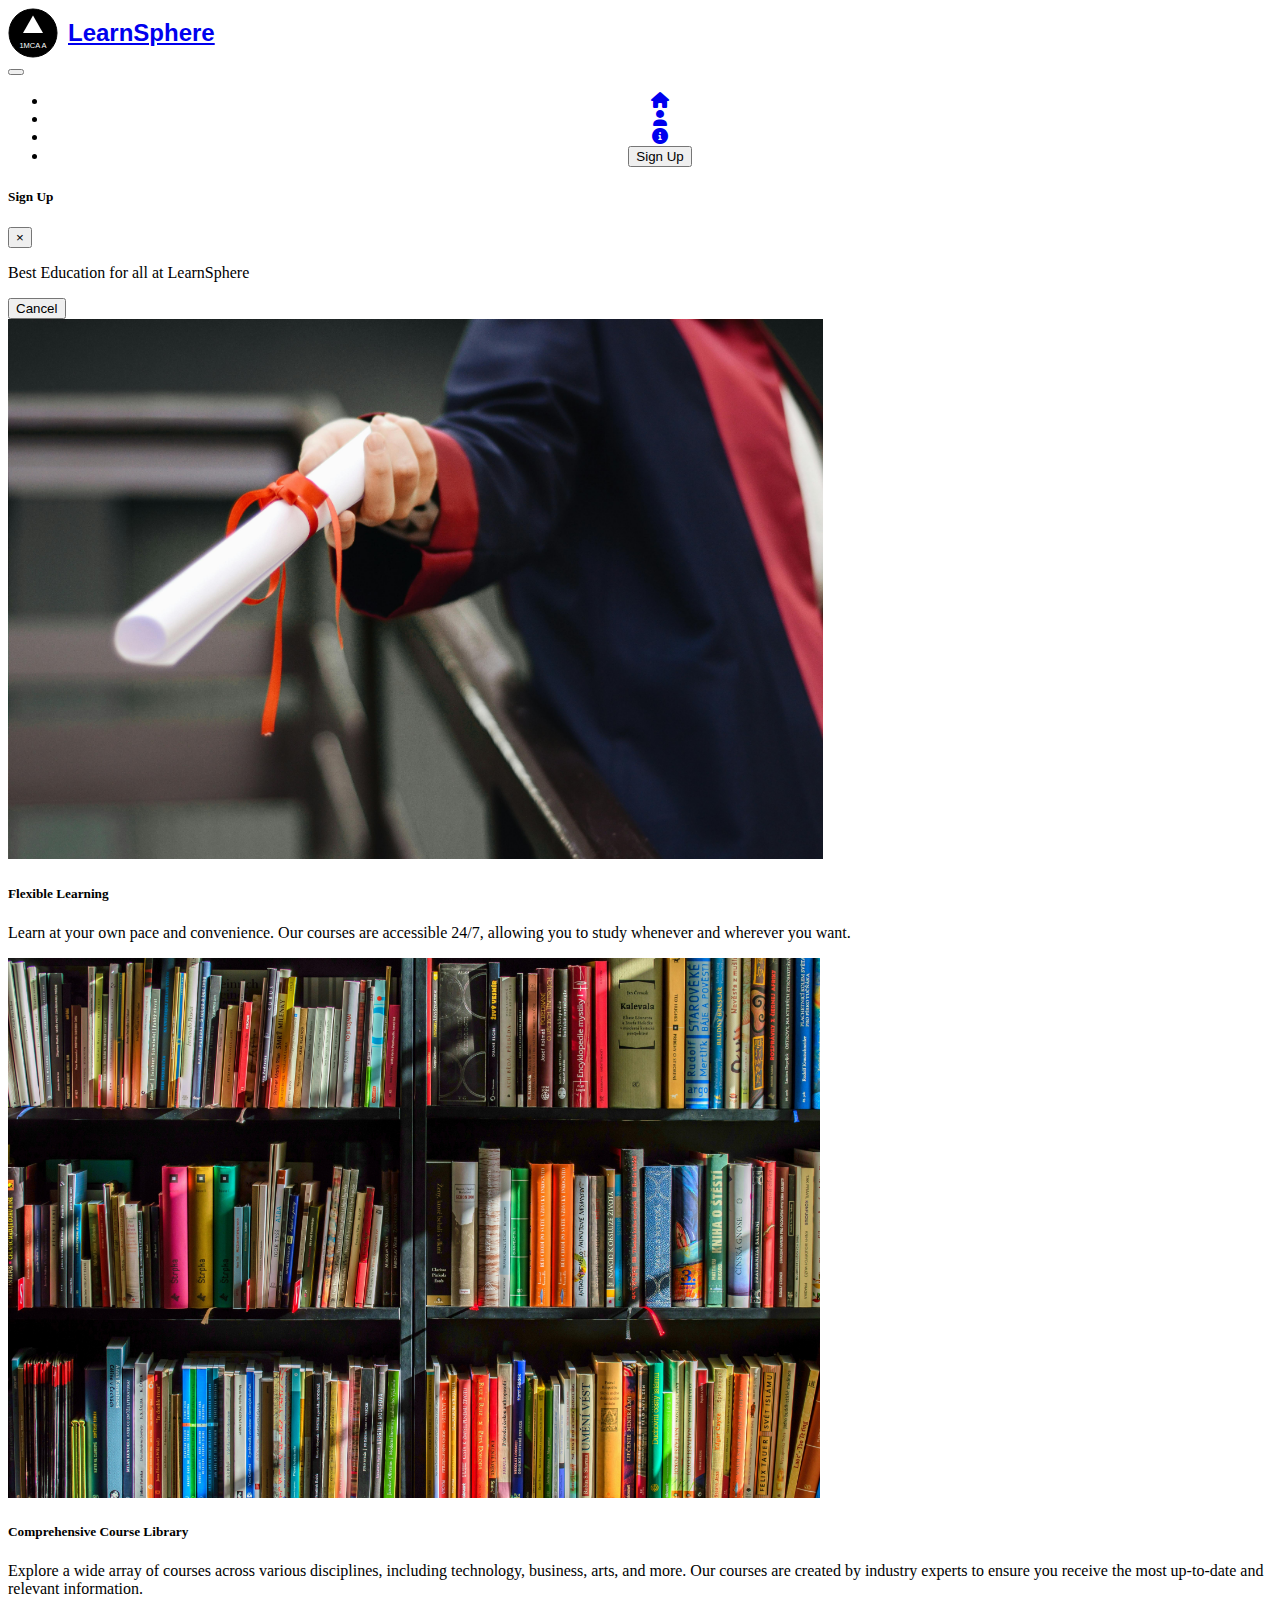
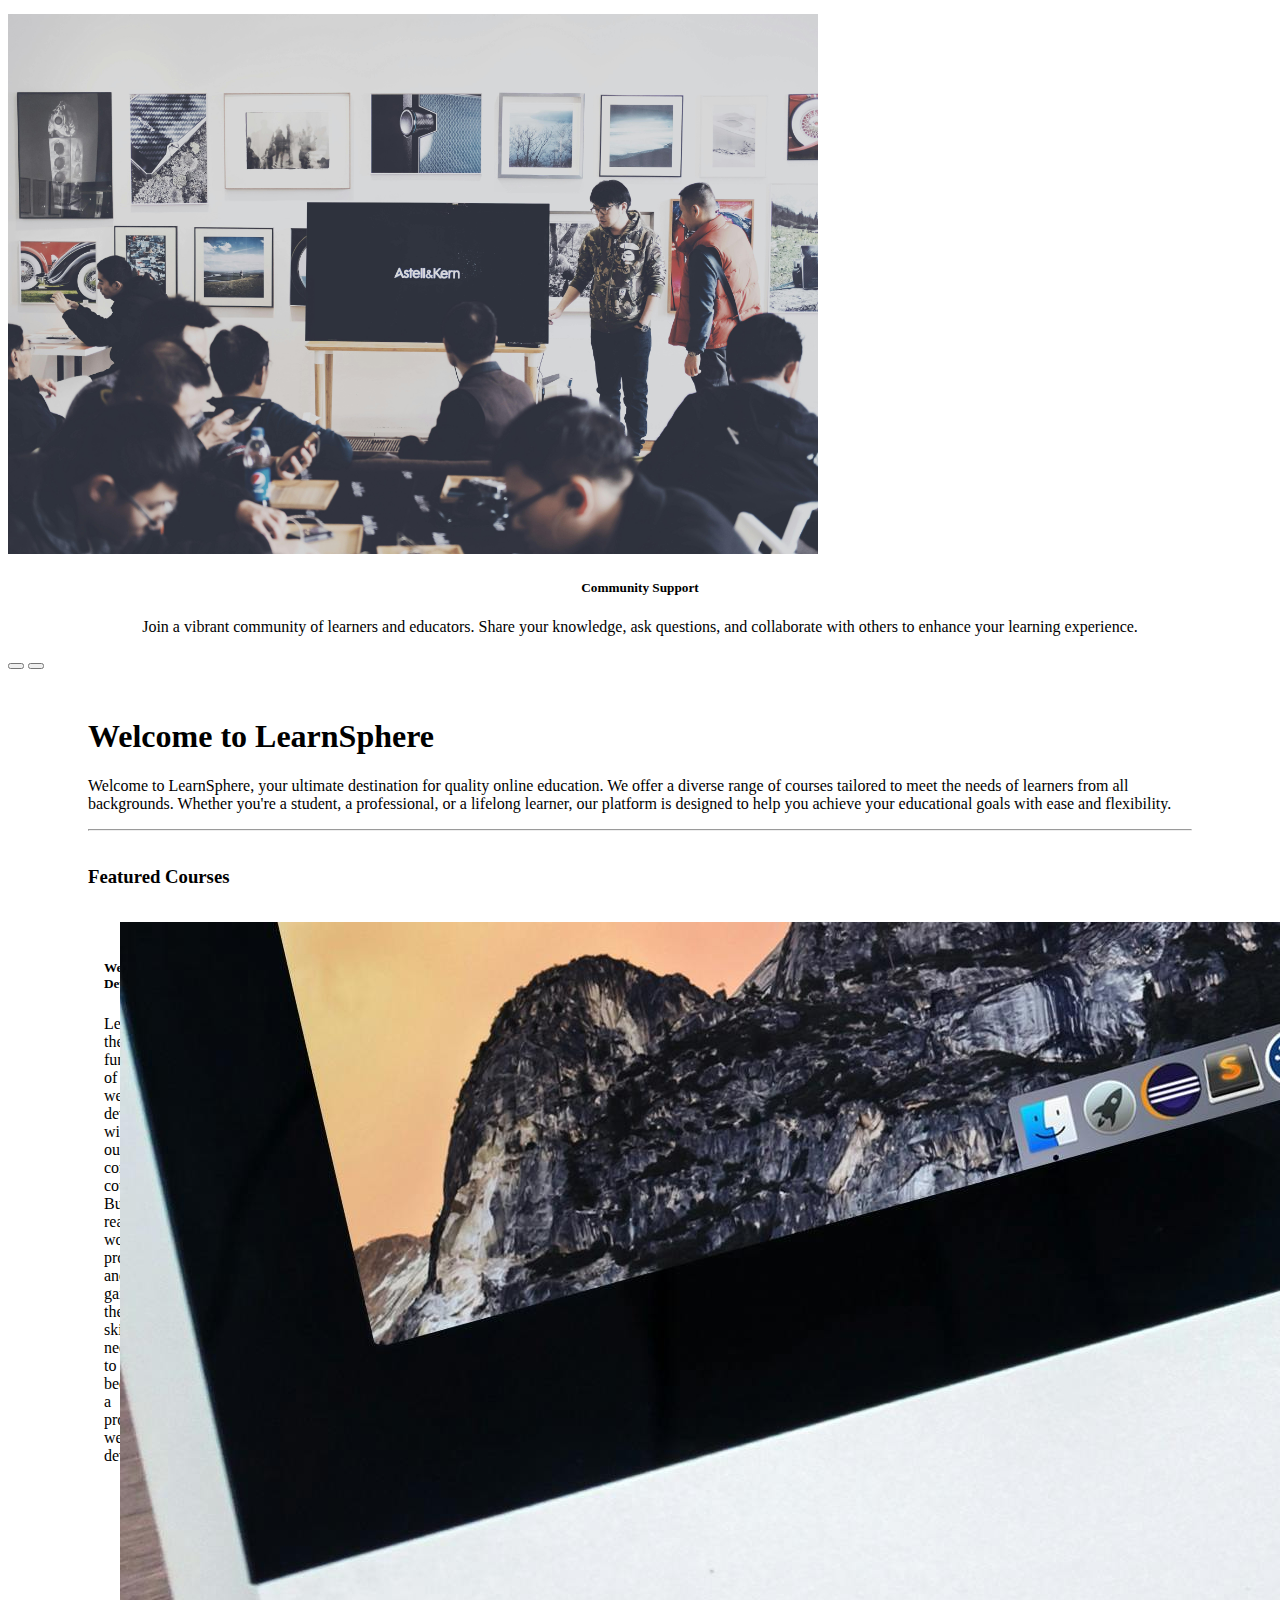
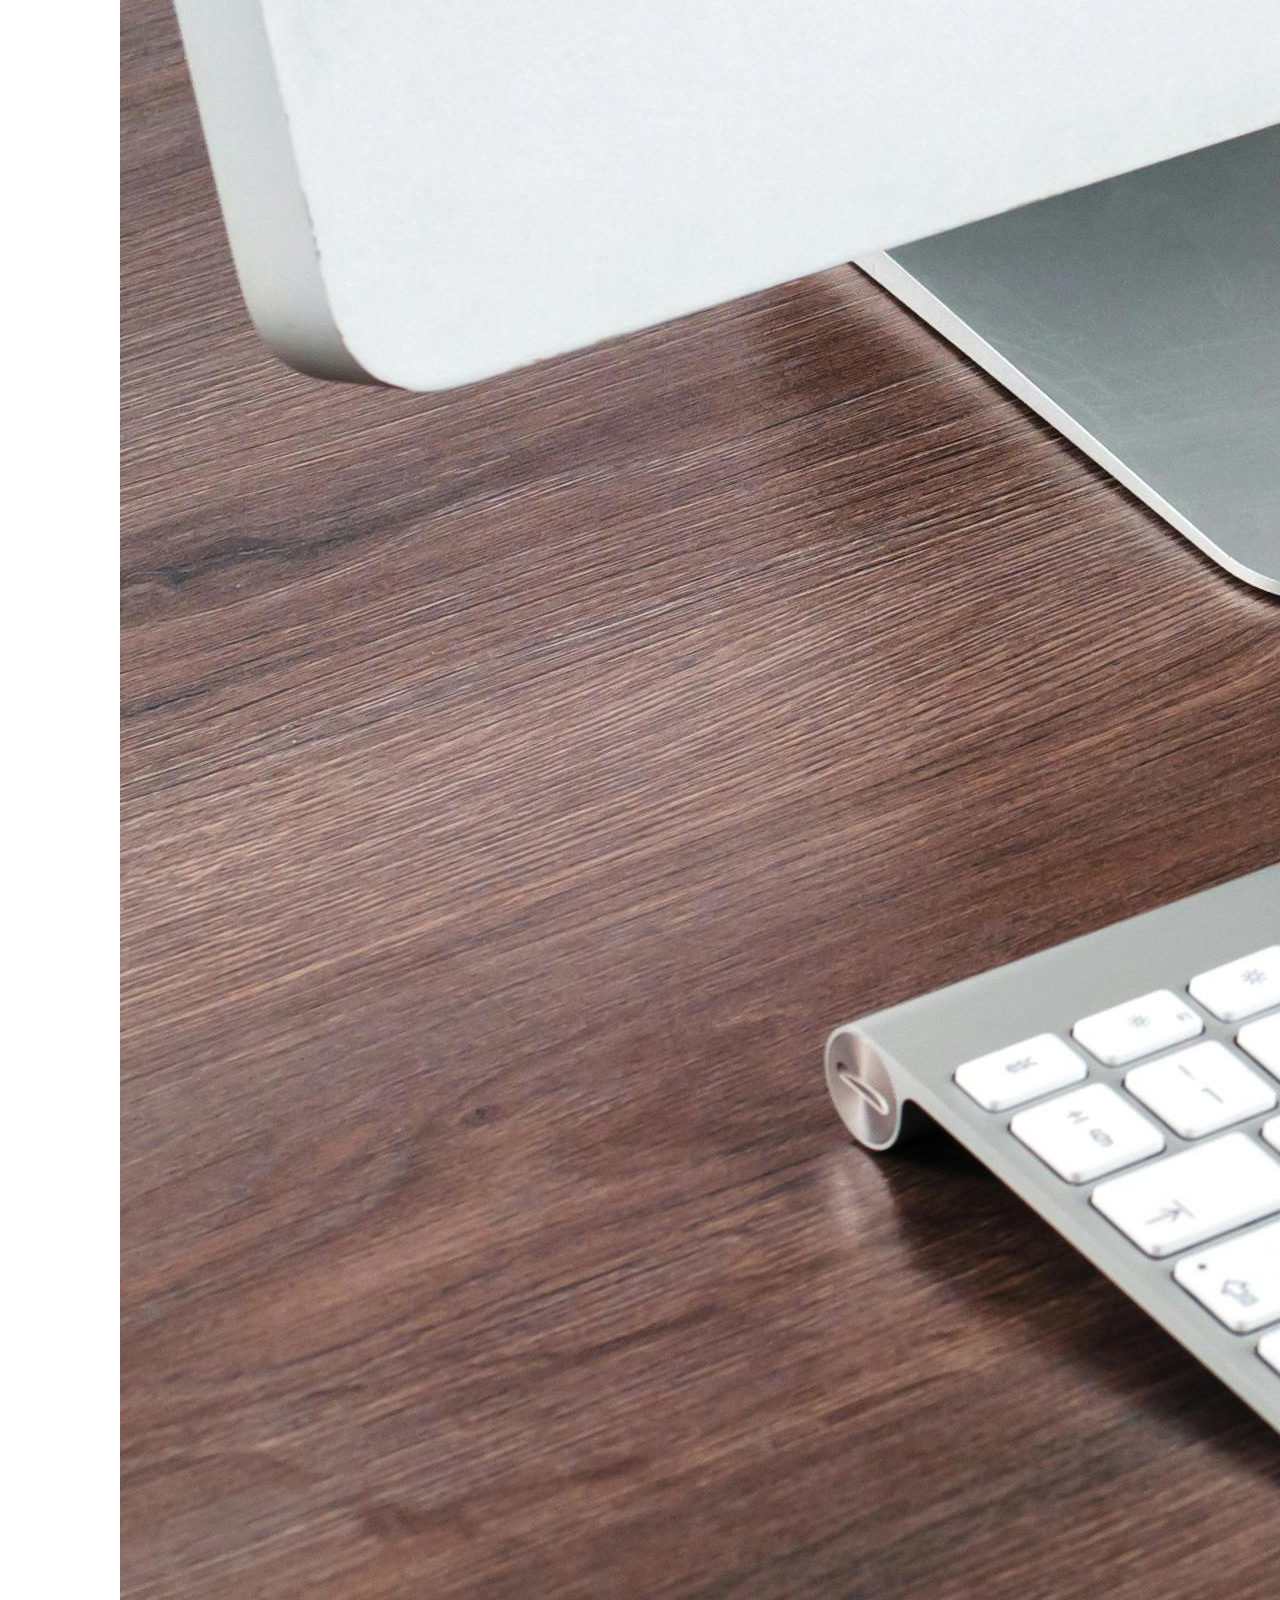
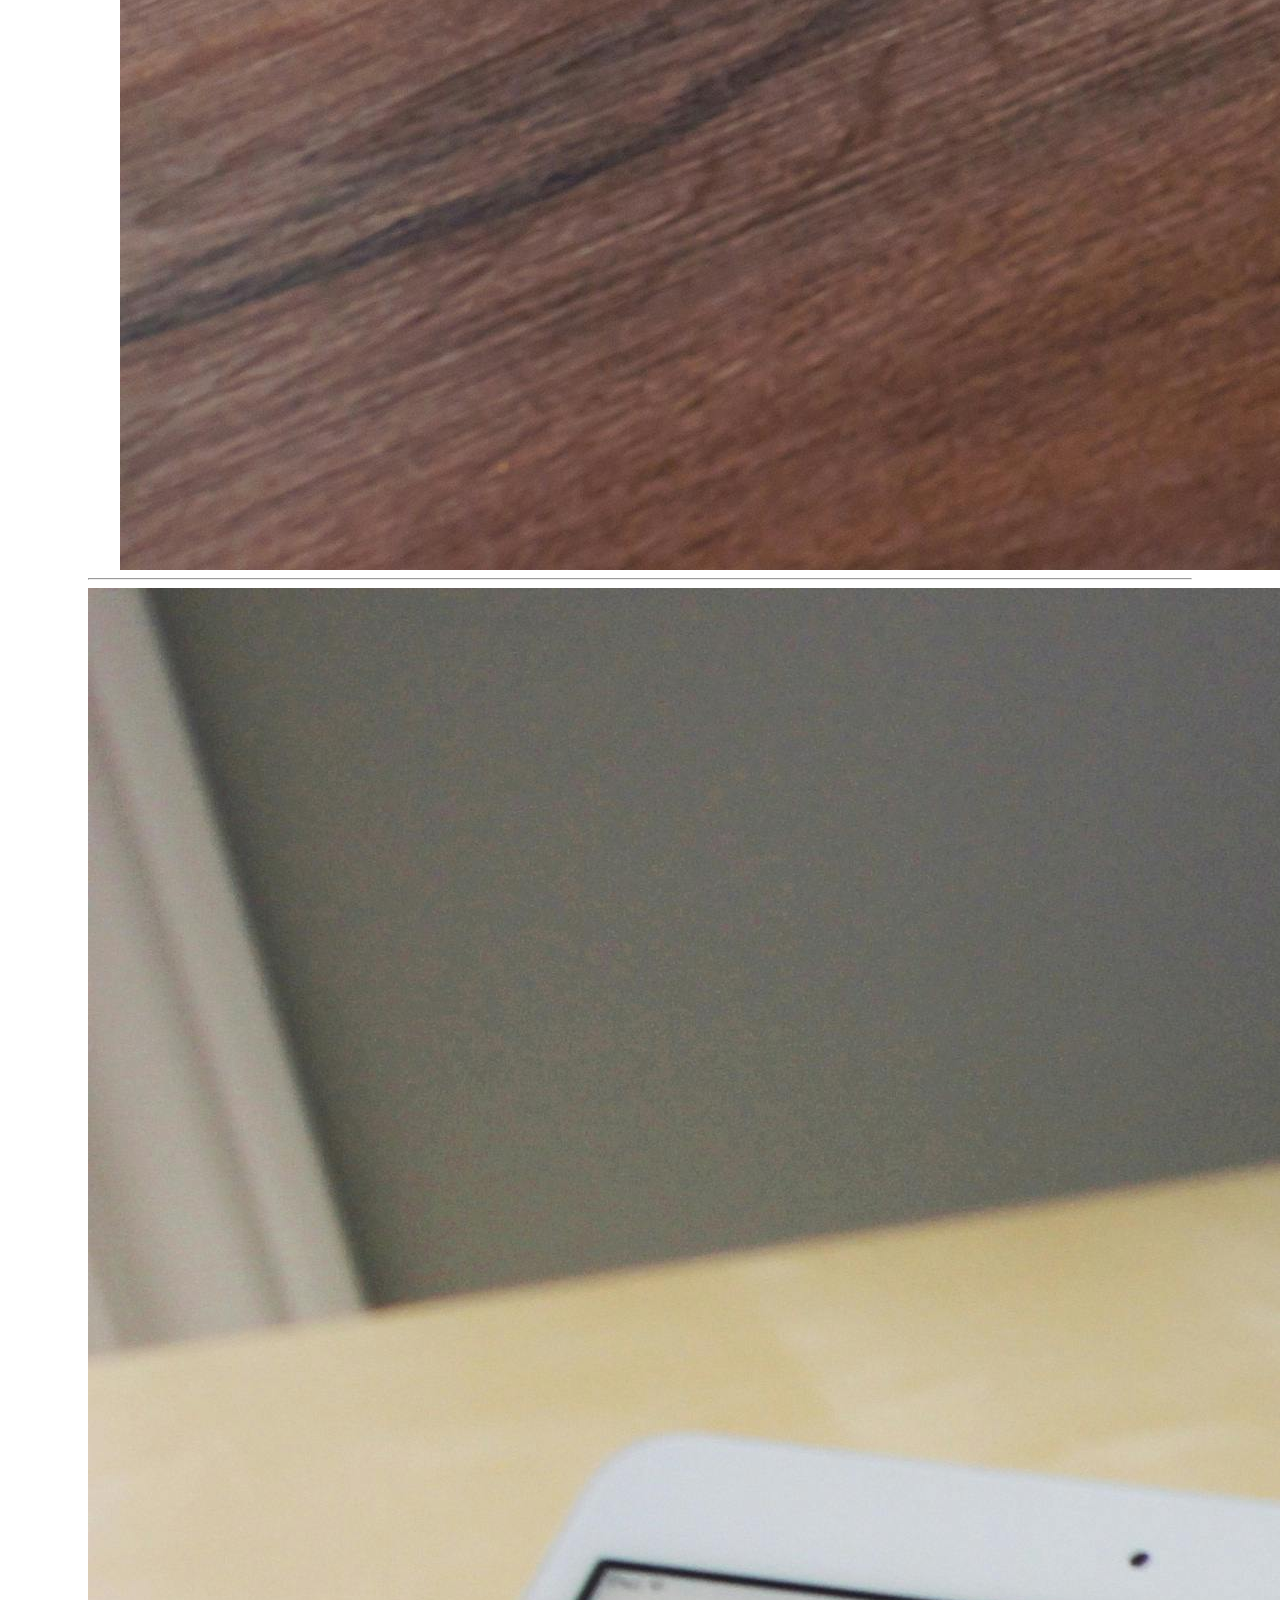
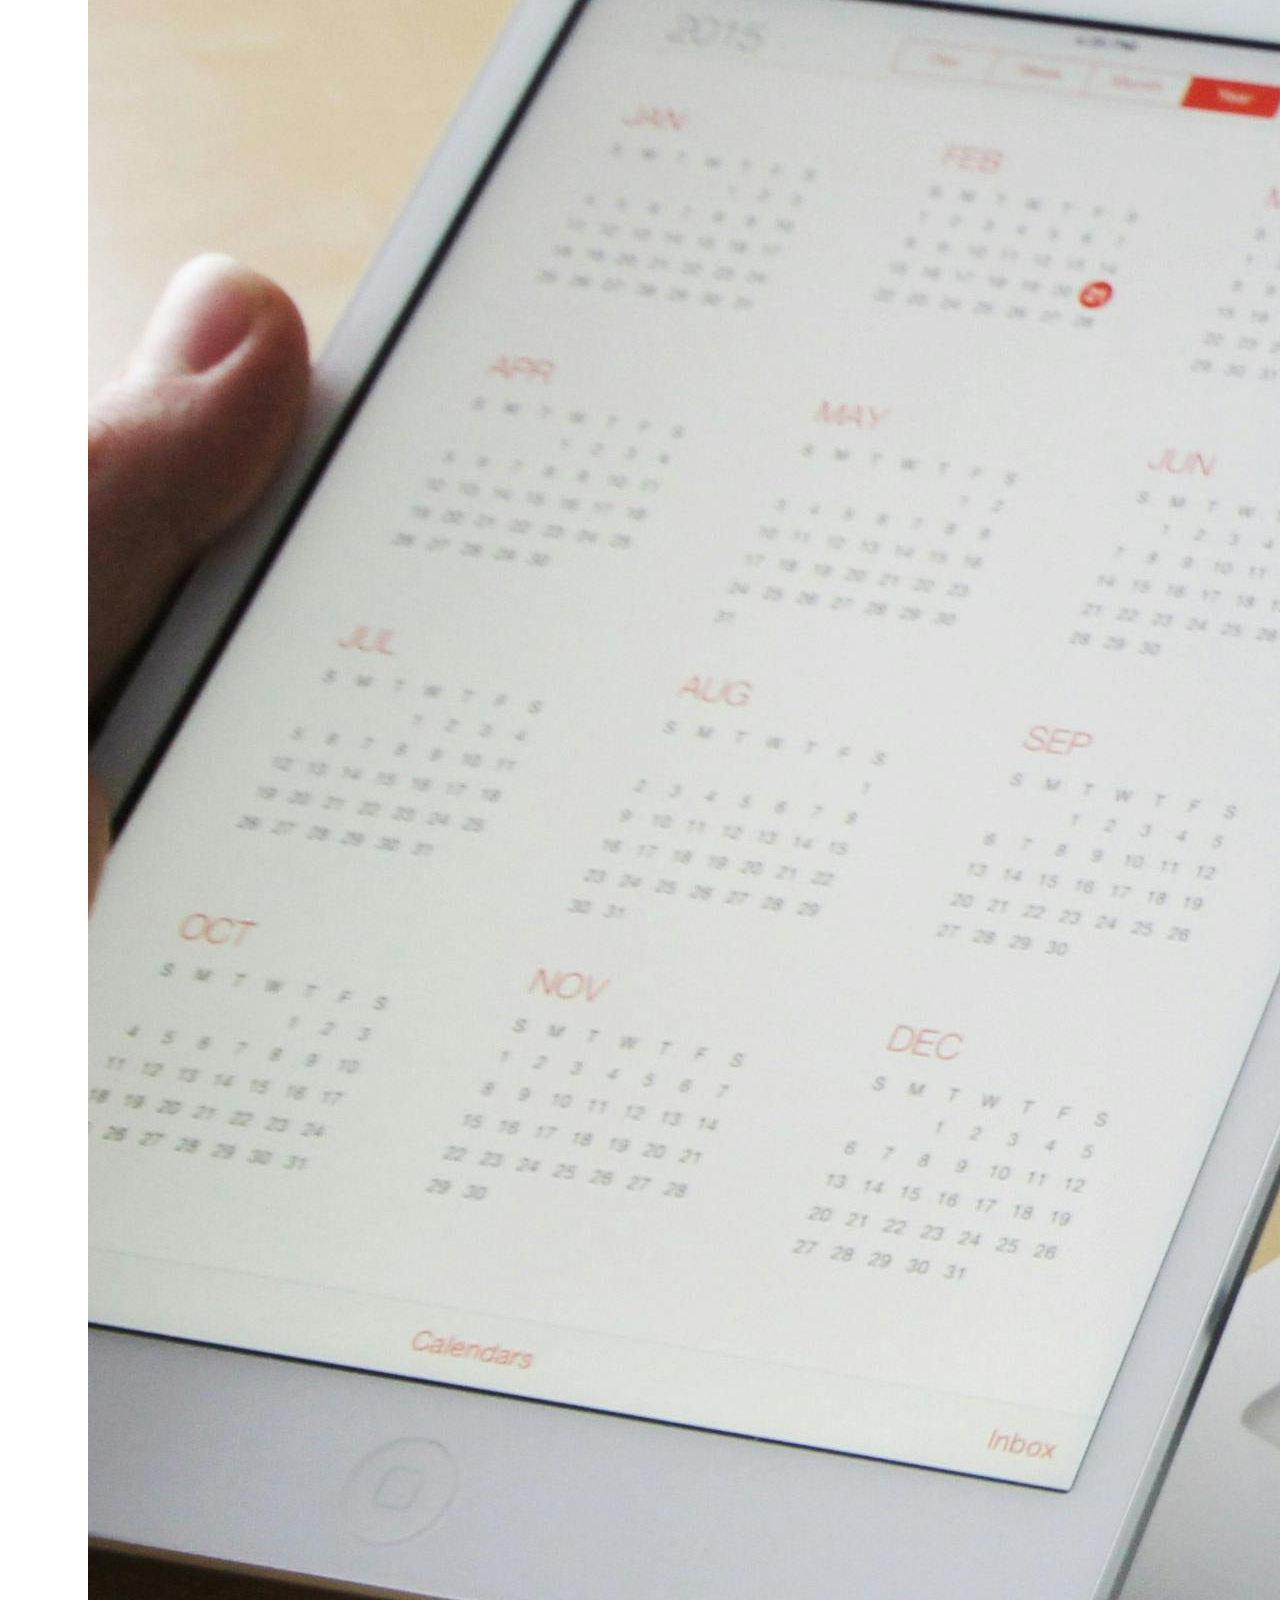
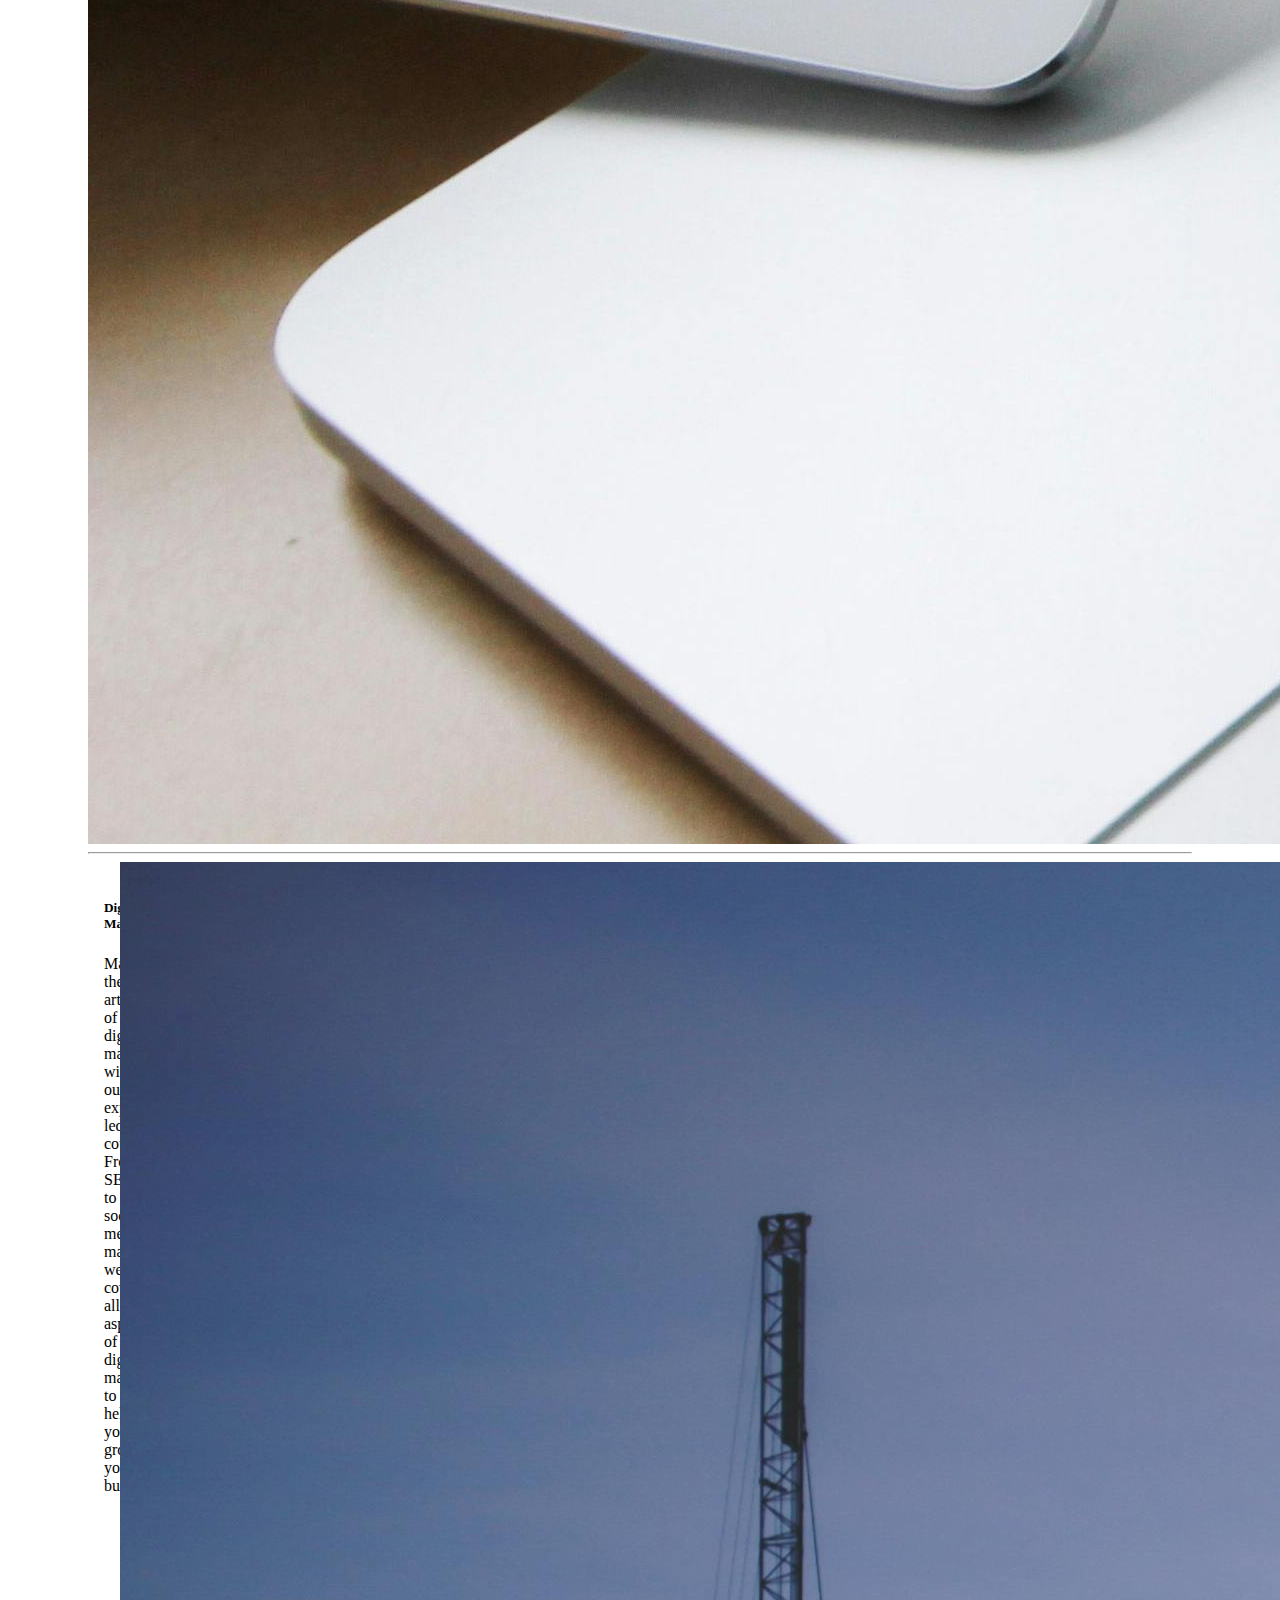
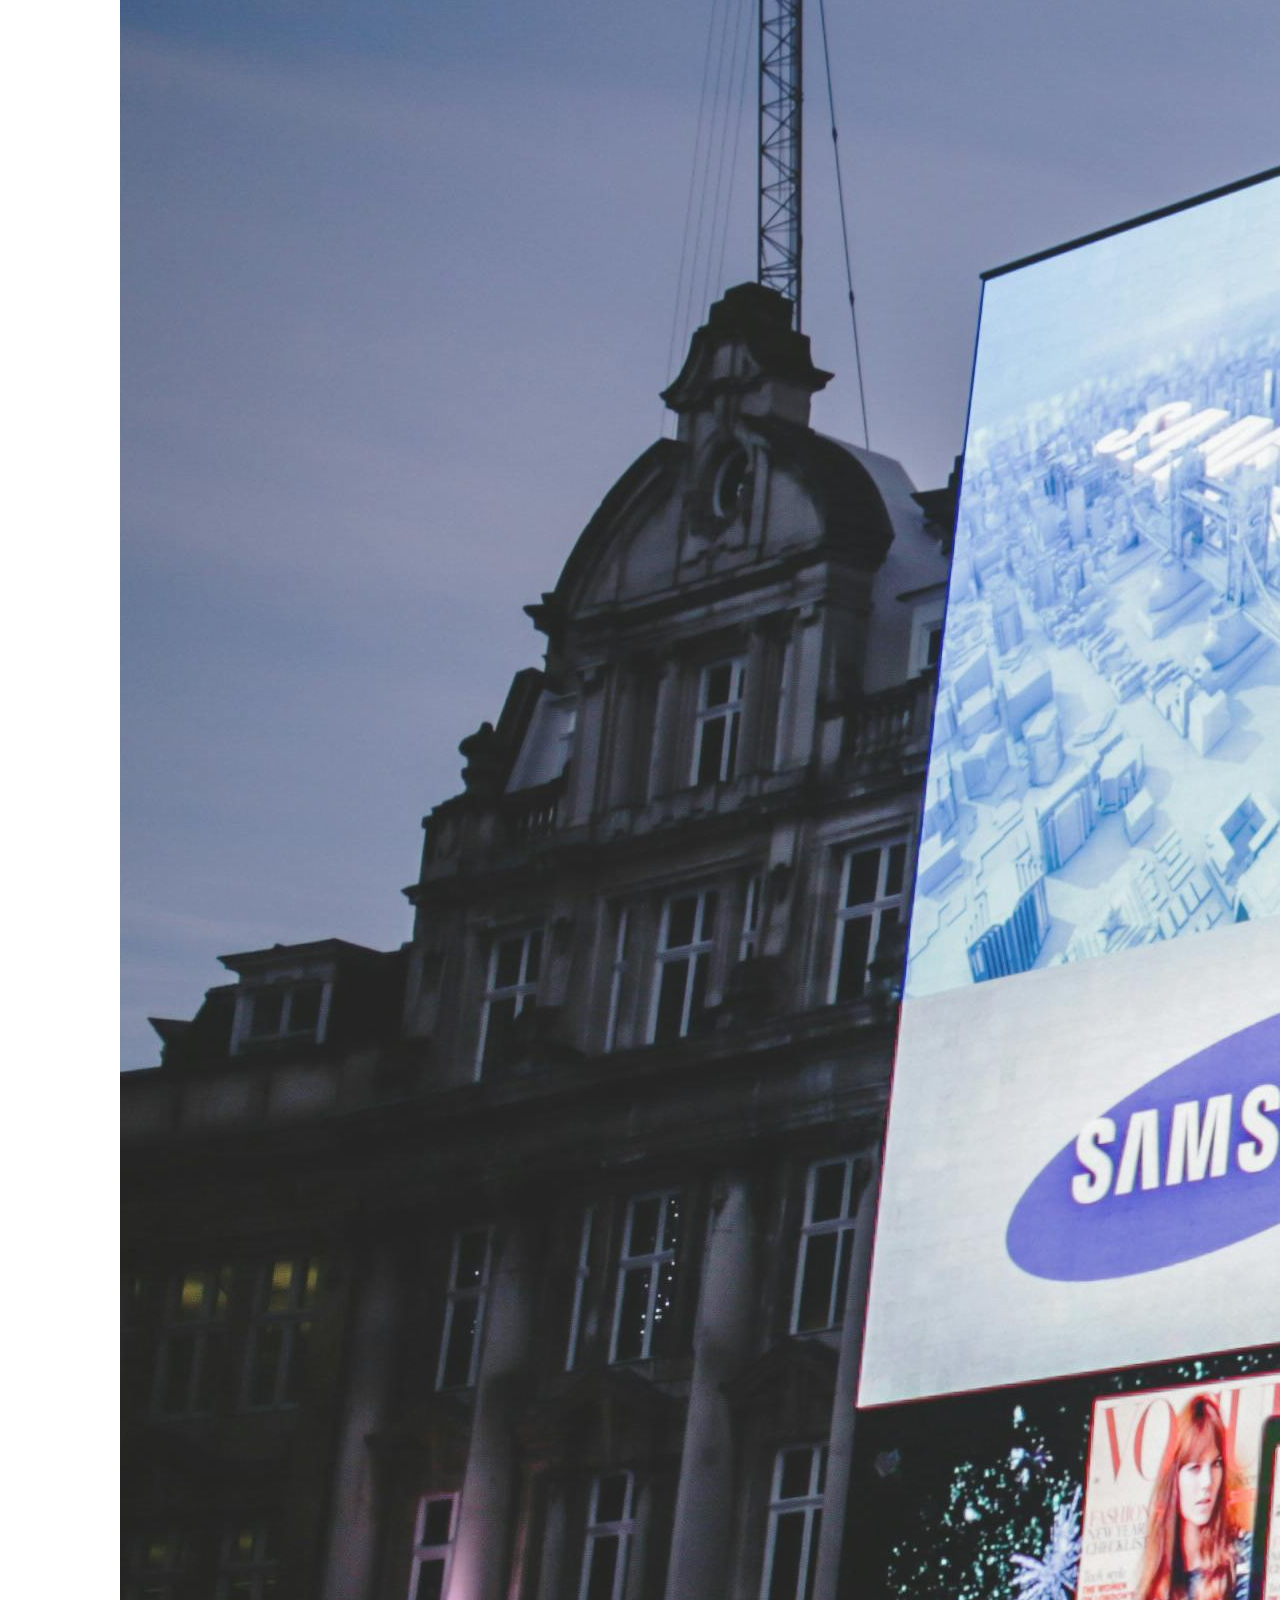
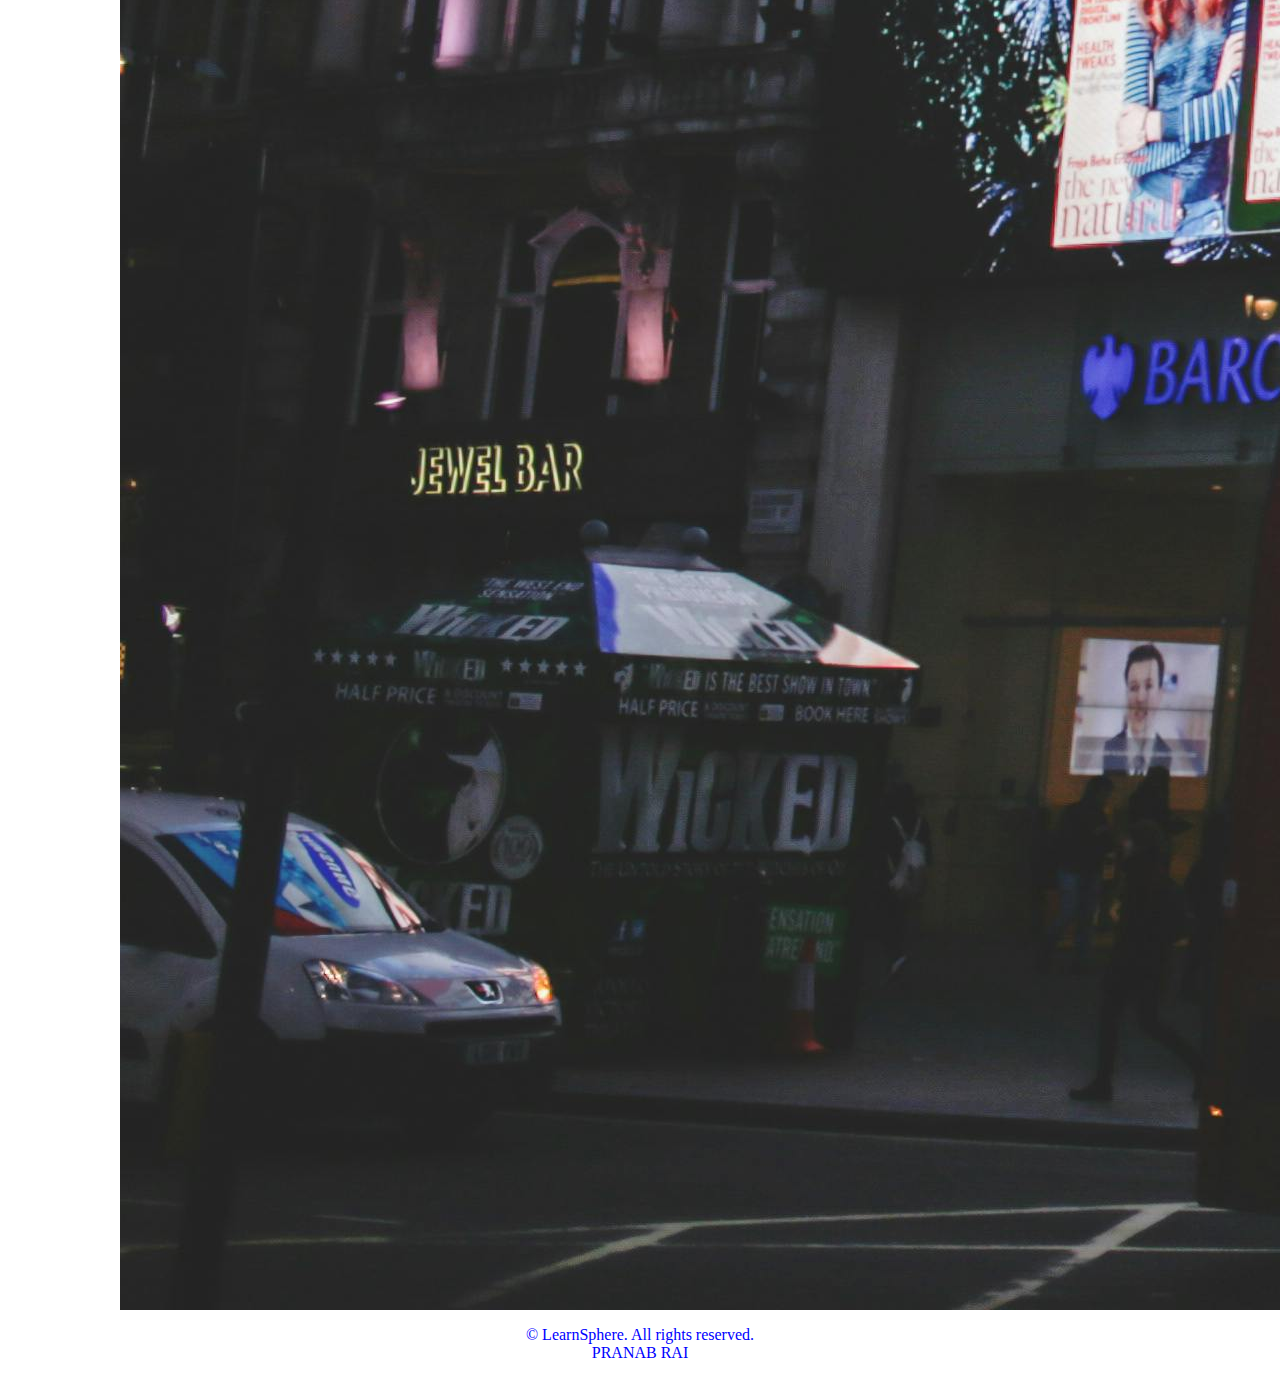
==== home.html @ 9f94f77c "Add files via upload" ====
<!DOCTYPE html>
<html lang="en">
<head>
    <meta charset="UTF-8">
    <meta name="viewport" content="width=device-width, initial-scale=1.0">
    <link
    href="https://cdnjs.cloudflare.com/ajax/libs/font-awesome/6.0.0-beta3/css/all.min.css"
    rel="stylesheet"
    />
    <link
      href="https://cdn.jsdelivr.net/npm/bootstrap@5.2.3/dist/css/bootstrap.min.css"
      rel="stylesheet"
      integrity="sha384-rbsA2VBKQhggwzxH7pPCaAqO46MgnOM80zW1RWuH61DGLwZJEdK2Kadq2F9CUG65"
      crossorigin="anonymous"
    />
    <title>LearnSphere</title>
    <style>
        .logo {
            display: flex;
            align-items: center;
            font-family: Arial, sans-serif;
        }
        .logo svg {
            width: 50px;
            height: 50px;
            margin-right: 10px;
        }
        .logo-text {
            font-size: 24px;
            font-weight: bold;
        }
        main {
            margin-top: 3rem;
            padding: 0 5rem;
        }

        .carousel-item img {
            height: 60vh;
            object-fit: cover;
        }

        .courses {
            display: grid;
            grid-template-columns: repeat(3, 1fr);
        }

        .web > article,
        .data > article,
        .digital > article {
            padding: 1rem 1rem;
            grid-column: span 2;
        }
    </style>
</head>
<body>


    <nav class="navbar navbar-light bg-primary navbar-expand-md fixed-top">
        <a href="home.html" class="navbar-brand text-white">
            <div class="logo">
                <svg width="100" height="100" viewBox="0 0 100 100">
                    <!-- Circle background -->
                    <circle cx="50" cy="50" r="48" stroke="black" stroke-width="2" fill="00000" />
                  
                    <!-- Triangle arrow -->
                    <polygon points="50,15 30,50 70,50" fill="#ffffff" />
                  
                    <!-- Text -->
                    <text x="50" y="80" font-family="Arial" font-size="15" text-anchor="middle" fill="#ffffff">1MCA A</text>
                  </svg>
                <div class="logo-text">LearnSphere</div>
            </div>
        
        </a>
        <button class="navbar-toggler" type="button" data-bs-toggle="collapse" data-bs-target="#navbarCollapse">
            <span class="navbar-toggler-icon"></span>
        </button>
        <div class="collapse navbar-collapse justify-content-end align-center" id="navbarCollapse">
            <ul class="navbar-nav ml-auto px-5" style="text-align: center;">
                <li class="nav-item px-2">
                    <a href="home.html" class="nav-link text-white"><i class="fas fa-house"></i></a>
                </li>
                <li class="nav-item px-2">
                    <a href="login.html" class="nav-link text-white"><i class="fas fa-user"></i></a>
                </li>
                <li class="nav-item px-2">
                    <a href="about_us.html" class="nav-link text-white"><i class="fas fa-circle-info"></i></a>
                </li>
                <li><button class="btn btn-light" data-bs-toggle="modal" data-bs-target="#myModal">Sign Up</button></li>
            </ul>
        </div>
    </nav>

    <div class="modal fade" id="myModal">
        <div class="modal-dialog">
            <div class="modal-content">
                <div class="modal-header">
                    <h5 class="modal-title">Sign Up</h5>
                    <button type="button" class="btn-close" data-bs-dismiss="modal">
                        <span>&times;</span>
                    </button>
                </div>
                <div class="modal-body">
                    <p>Best Education for all at LearnSphere</p>
                </div>
                <div class="modal-footer">
                    <button class="btn btn-primary" data-bs-dismiss="modal">Cancel</button>
                </div>
            </div>
        </div>
    </div>

    <div class="container">
        <div id="CarouselDemo" class="carousel slide" data-bs-ride="carousel">
            <div class="carousel-inner">
                <div class="carousel-item active">
                    <img src="/images/pexels-ekrulila-2292837.jpg" alt="edu1" class="w-100">
                    <div class="carousel-caption">
                        <h5>Flexible Learning</h5>
                        <p>Learn at your own pace and convenience. Our courses are accessible 24/7, allowing you to study whenever and wherever you want.</p>
                    </div>
                </div>
                <div class="carousel-item">
                    <img src="/images/pexels-pixabay-159711.jpg" alt="edu2" class="w-100">
                    <div class="carousel-caption">
                        <h5>Comprehensive Course Library</h5>
                        <p>Explore a wide array of courses across various disciplines, including technology, business, arts, and more. Our courses are created by industry experts to ensure you receive the most up-to-date and relevant information.</p>
                    </div>
                </div>
                <div class="carousel-item">
                    <img src="/images/pexels-zhuhehuai-716281.jpg" alt="ed3" class="w-100">
                    <div class="carousel-caption" style="text-align: center;">
                        <h5>Community Support</h5>
                        <p>Join a vibrant community of learners and educators. Share your knowledge, ask questions, and collaborate with others to enhance your learning experience.</p>
                    </div>
                </div>
            </div>
            <button class="carousel-control-prev" type="button" data-bs-target="#CarouselDemo" data-bs-slide="prev">
                <span class="carousel-control-prev-icon"></span>
            </button>
            <button class="carousel-control-next" type="button" data-bs-target="#CarouselDemo" data-bs-slide="next">
                <span class="carousel-control-next-icon"></span>
            </button>
        </div>
    </div>

    <main>
        <h1>Welcome to LearnSphere</h1>
        <p>Welcome to LearnSphere, your ultimate destination for quality online education. We offer a diverse range of courses tailored to meet the needs of learners from all backgrounds. Whether you're a student, a professional, or a lifelong learner, our platform is designed to help you achieve your educational goals with ease and flexibility.</p>

        <hr>

        <section>
            <h3 style="padding: 1rem 0rem;">Featured Courses</h3>
            <div class="courses web">
                <article>
                    <h5>Web Development</h5>
                    <p>Learn the fundamentals of web development with our comprehensive course. Build real-world projects and gain the skills needed to become a professional web developer.</p>
                </article>
                <img src="/images/web.jpg" alt="web development" class="w-100">
            </div>
            <hr>
            <div class="courses data">
                <img src="/images/data.jpg" alt="data science" class="w-100">
                <article>
                    <h5>Data Science</h5>
                    <p>Dive into the world of data science with our beginner to advanced courses. Learn how to analyze data, build predictive models, and make data-driven decisions.</p>
                </article>
            </div>
            <hr>
            <div class="courses digital">
                <article>
                    <h5>Digital Marketing</h5>
                    <p>Master the art of digital marketing with our expert-led courses. From SEO to social media marketing, we cover all aspects of digital marketing to help you grow your business.</p>
                </article>
                <img src="/images/digital.jpg" alt="digital marketing" class="w-100">
            </div>
        </section>
    </main>

    <footer class="footer bg-light" style="text-align: center; color: blue;">
        <div>
            <p>&copy; LearnSphere. All rights reserved. <br> PRANAB RAI</p>
        </div>
    </footer>

    <script
      src="https://cdn.jsdelivr.net/npm/@popperjs/core@2.11.6/dist/umd/popper.min.js"
      integrity="sha384-oBqDVmMz9ATKxIep9tiCxS/Z9fNfEXiDAYTujMAeBAsjFuCZSmKbSSUnQlmh/jp3"
      crossorigin="anonymous"
    ></script>
    <script
      src="https://cdn.jsdelivr.net/npm/bootstrap@5.2.3/dist/js/bootstrap.min.js"
      integrity="sha384-cuYeSxntonz0PPNlHhBs68uyIAVpIIOZZ5JqeqvYYIcEL727kskC66kF92t6Xl2V"
      crossorigin="anonymous"
    ></script>
</body>
</html>
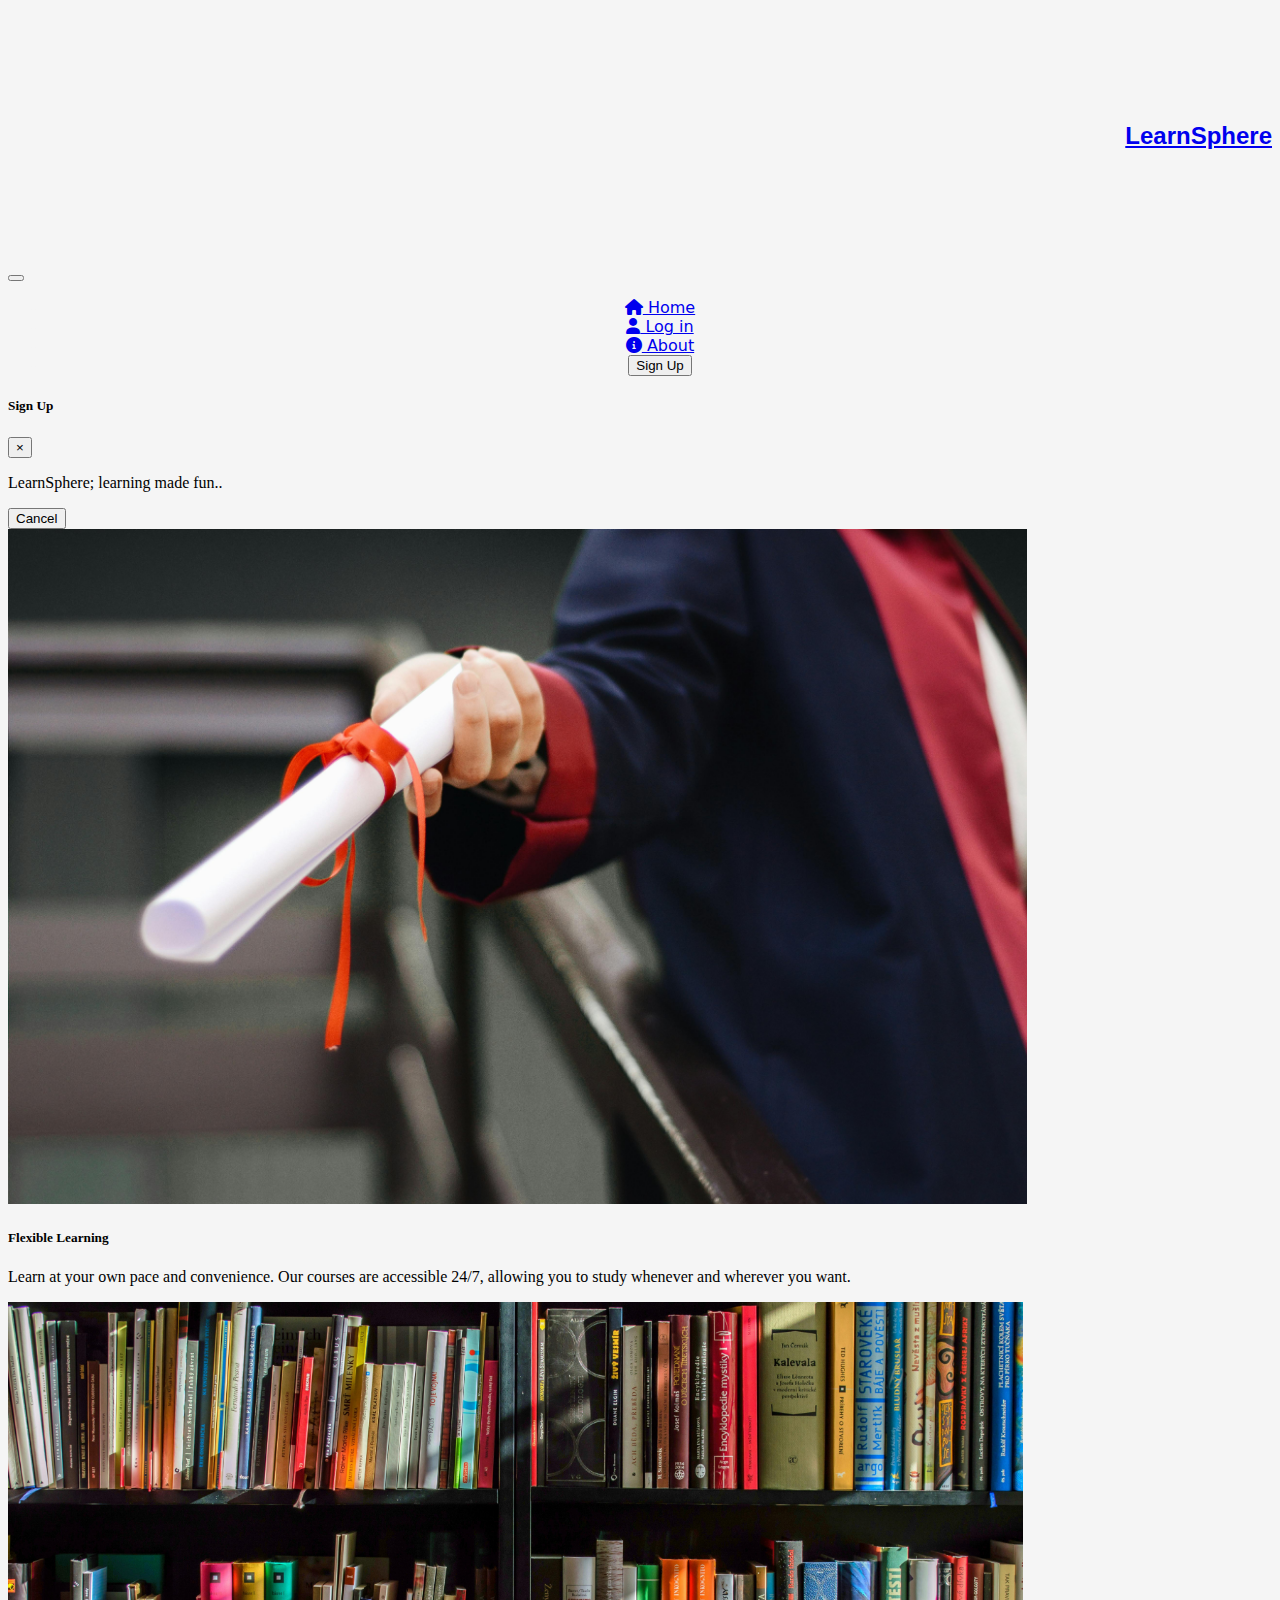
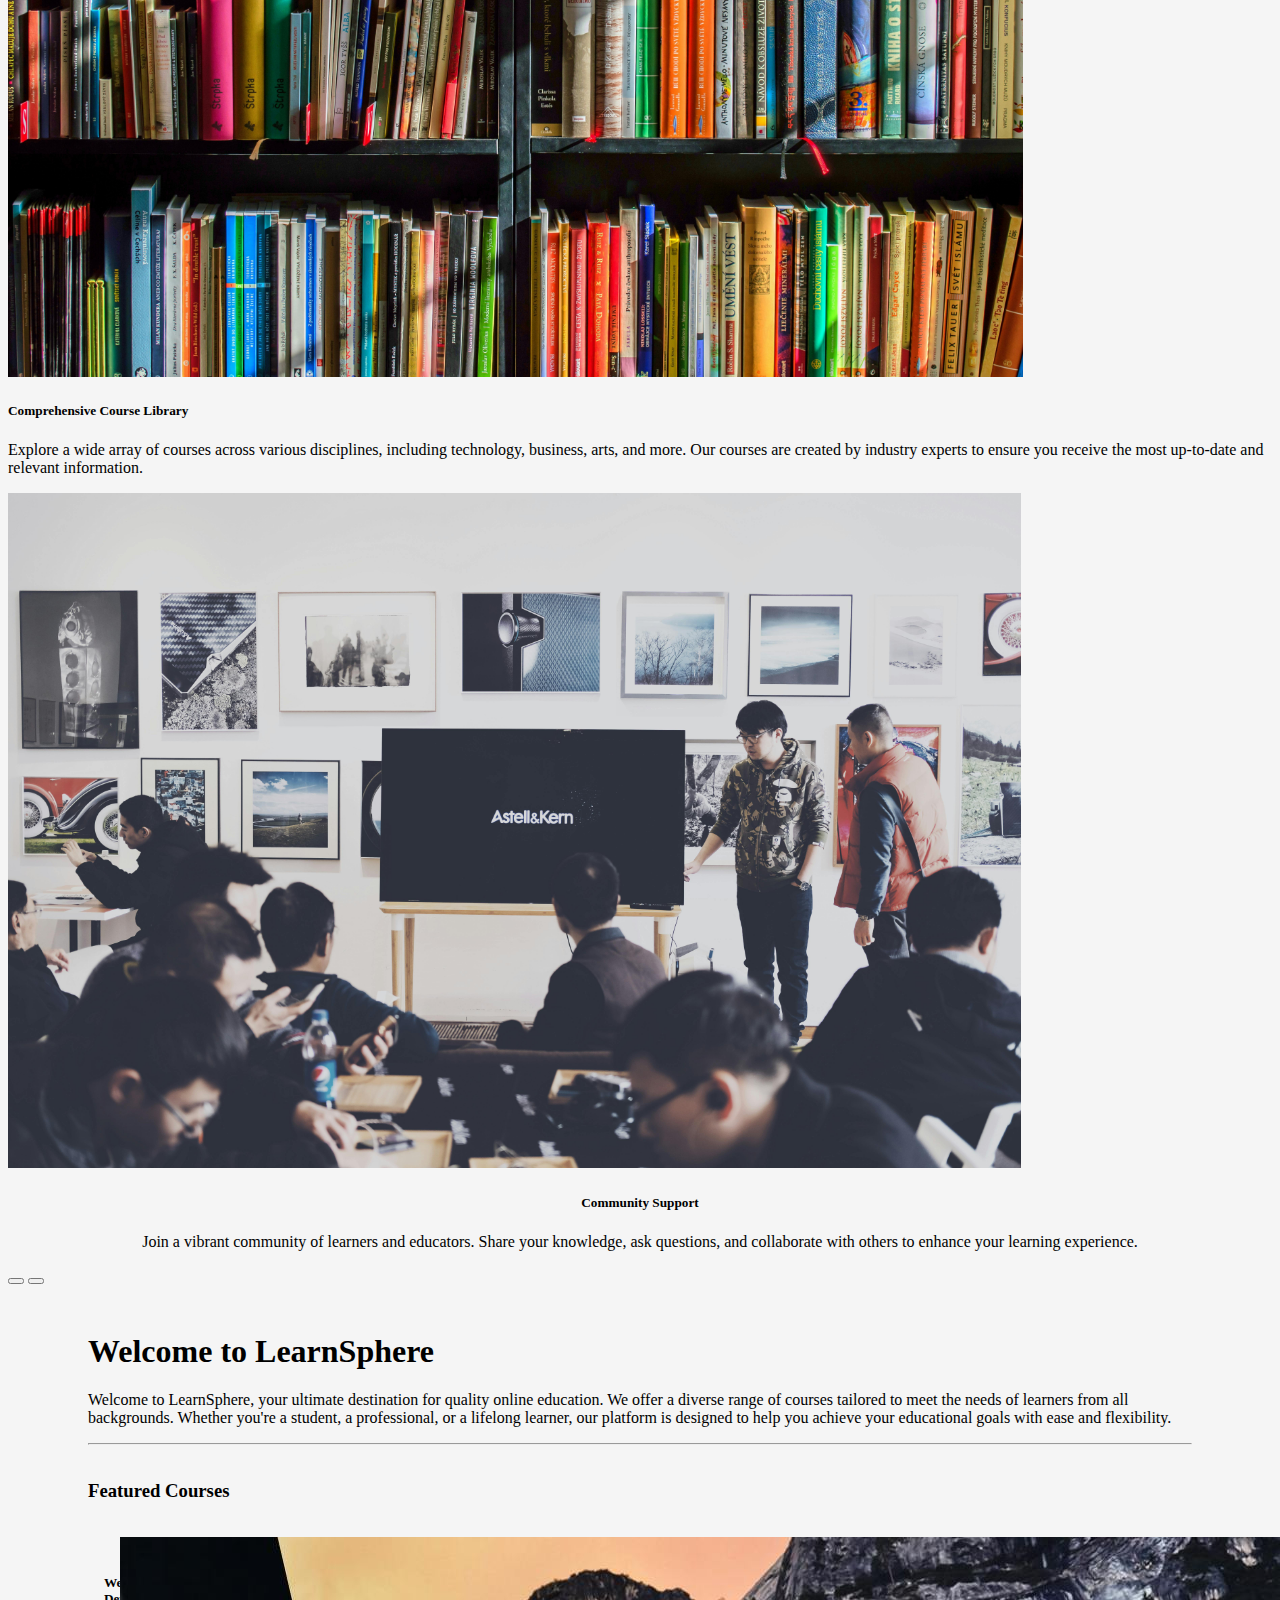
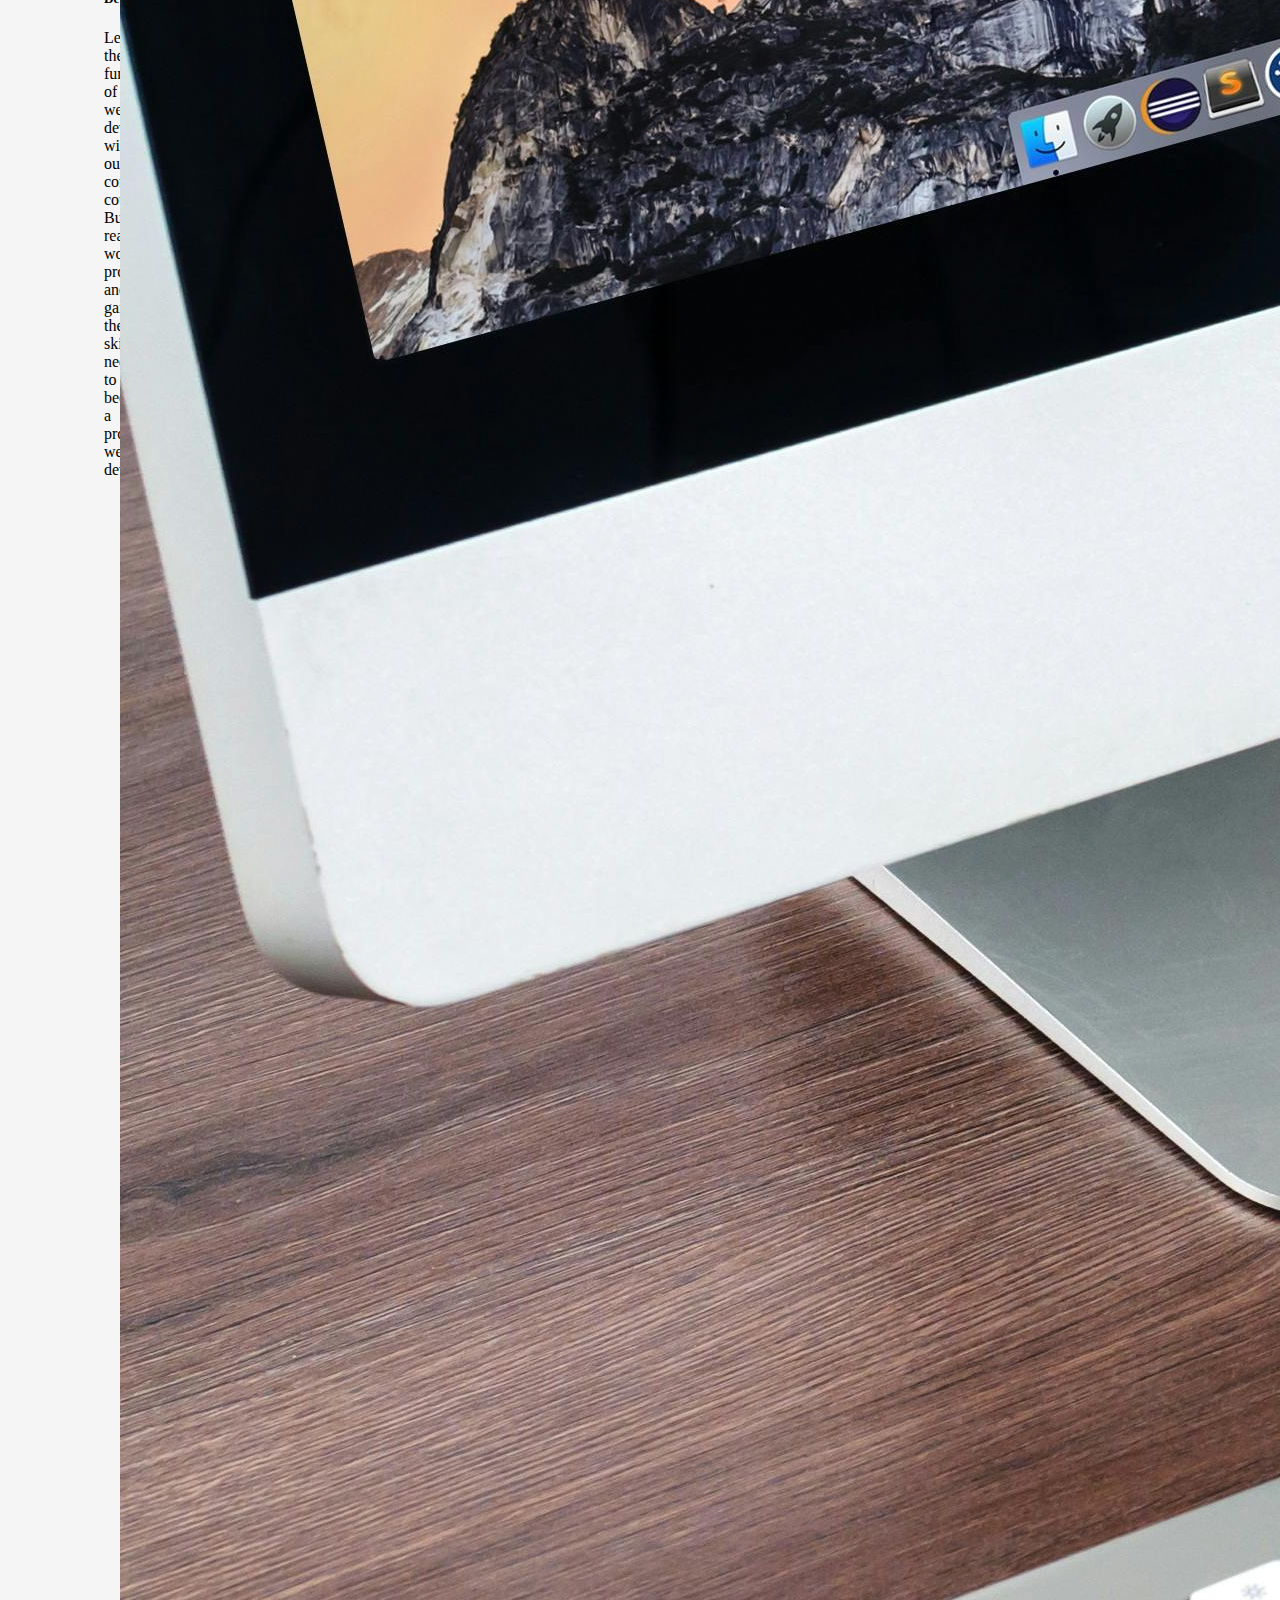
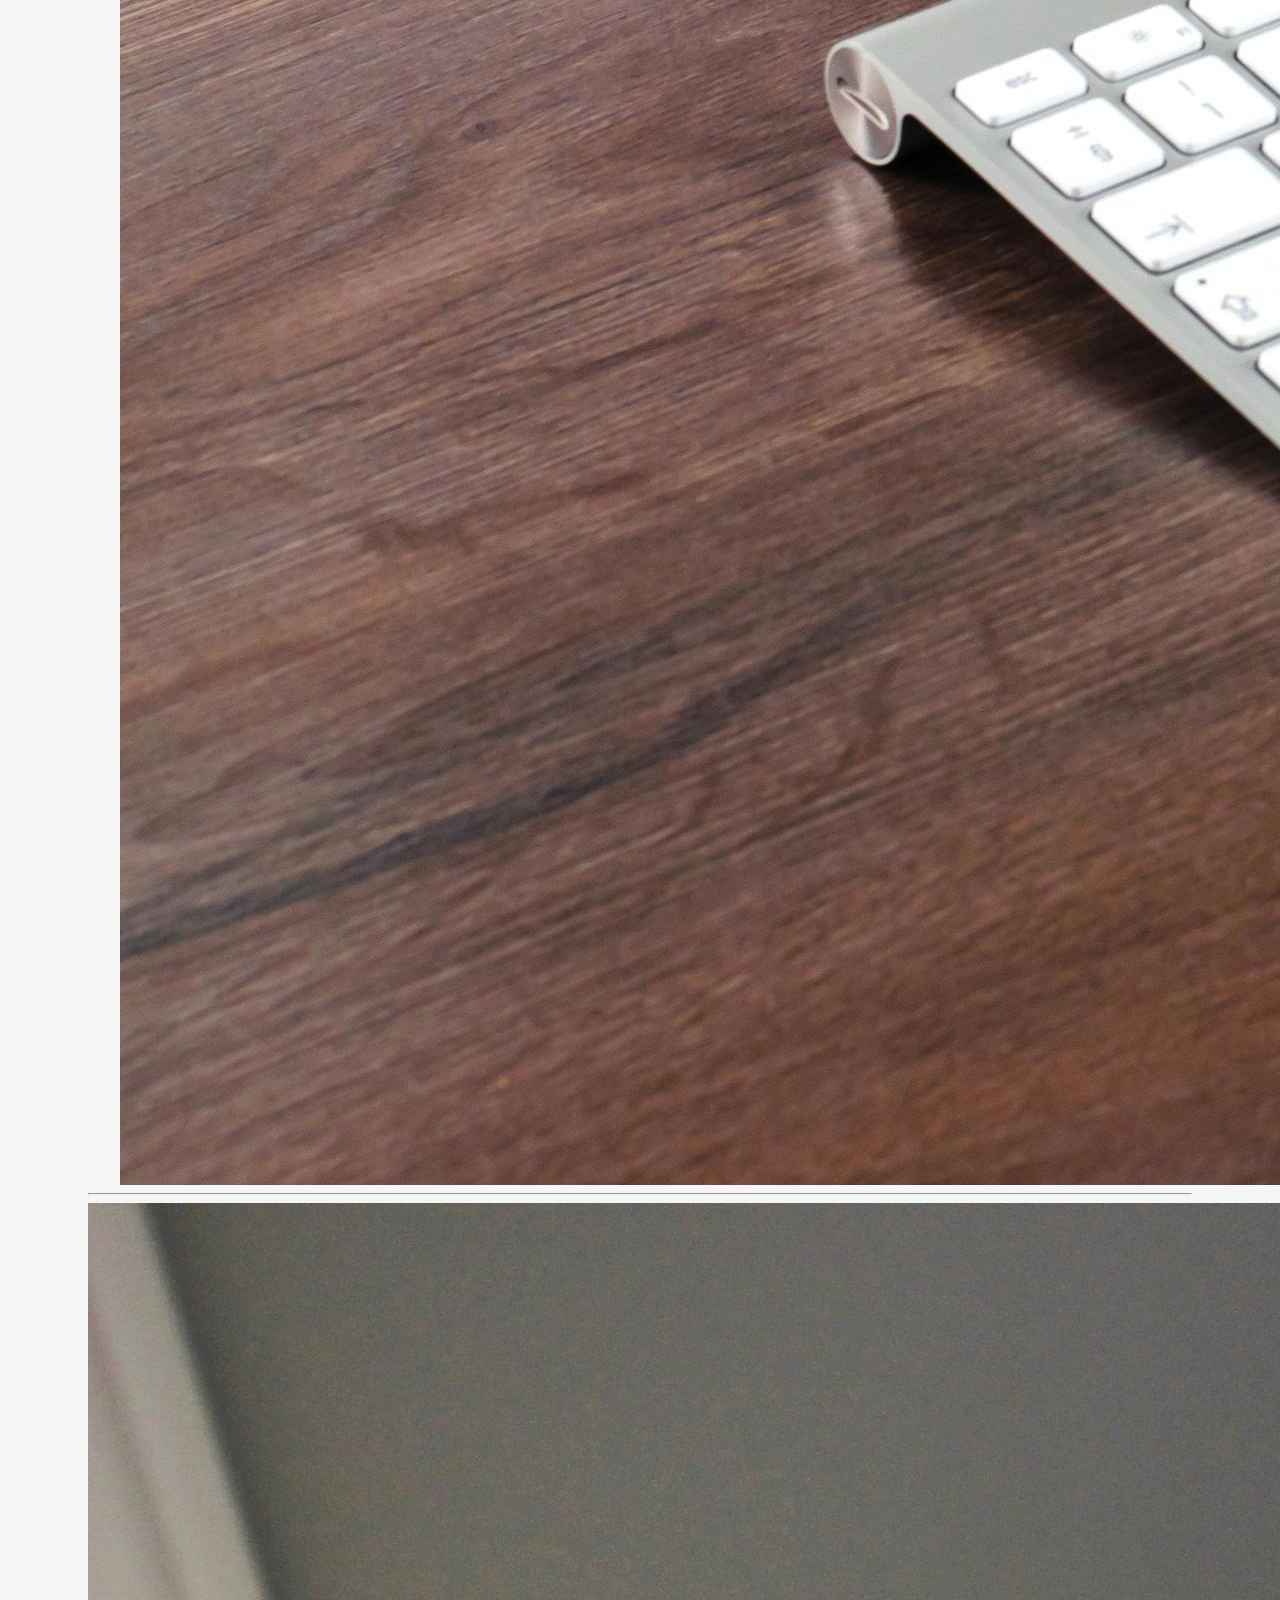
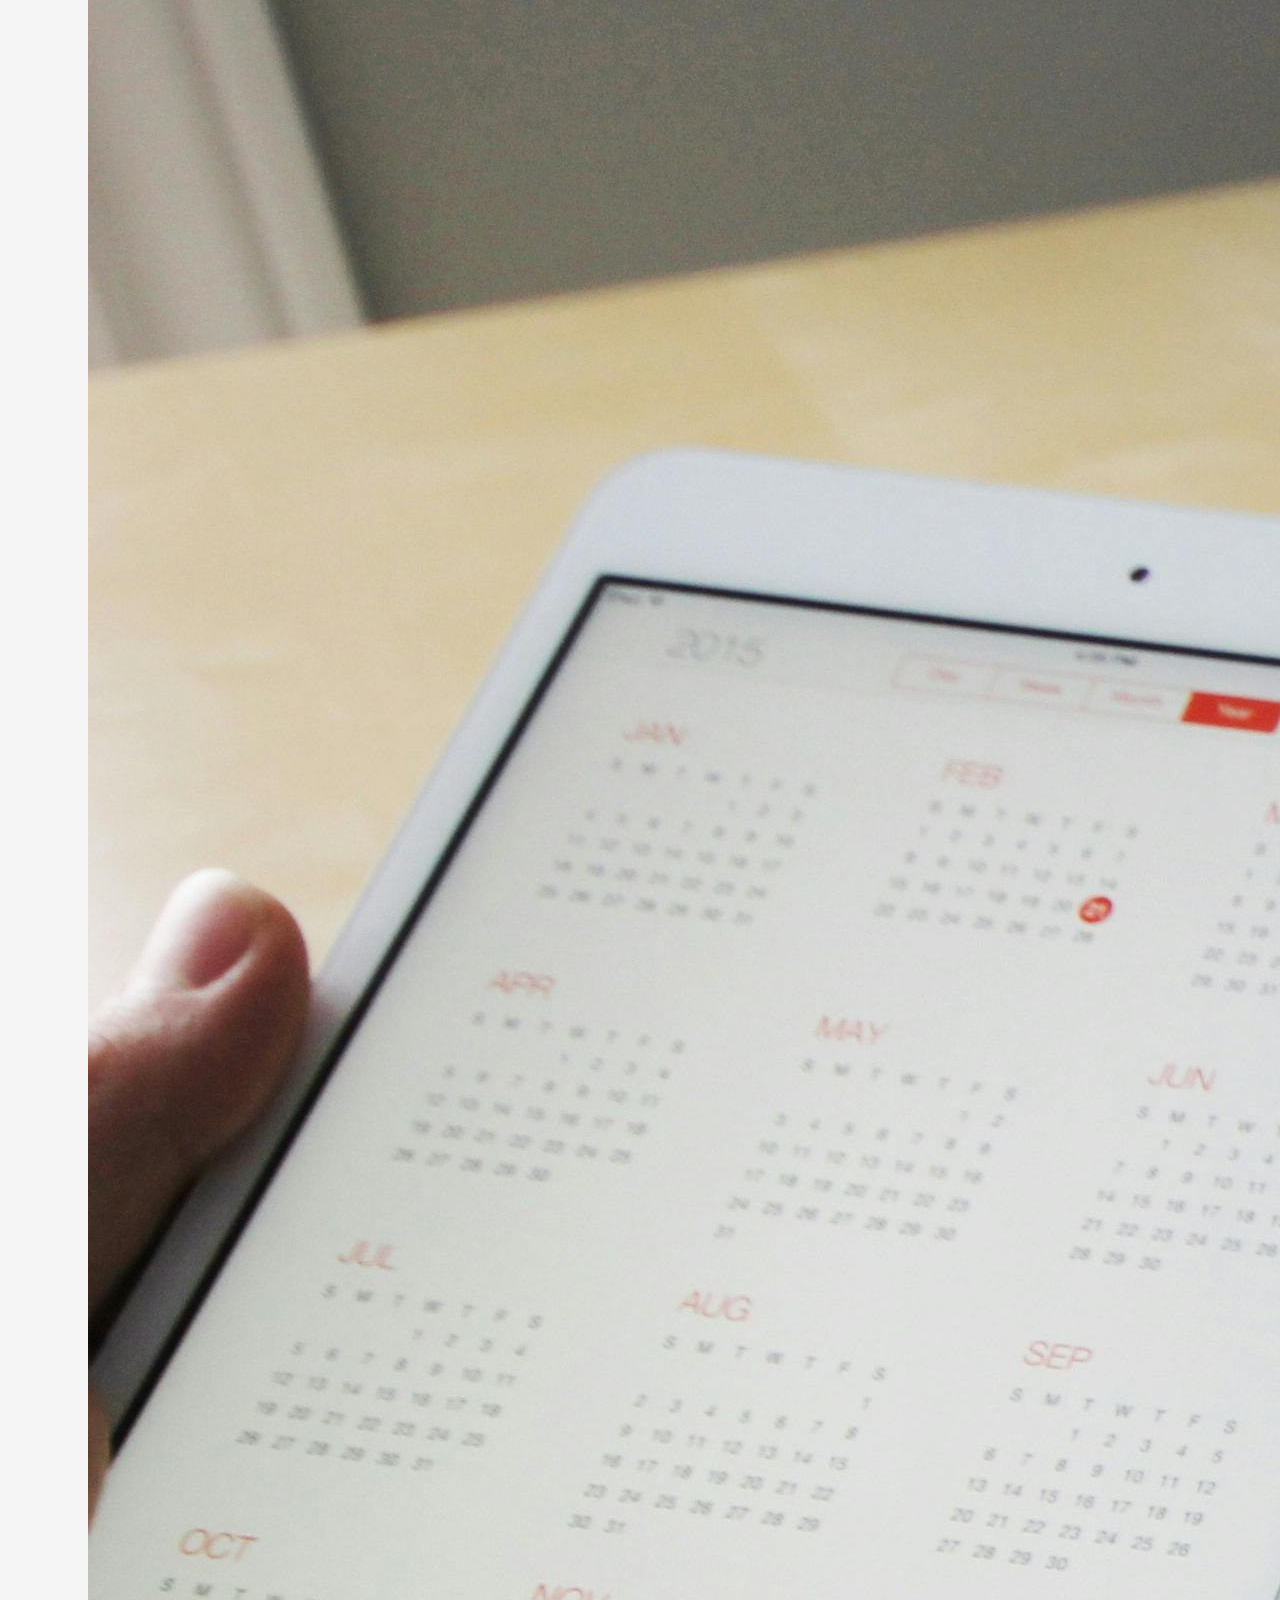
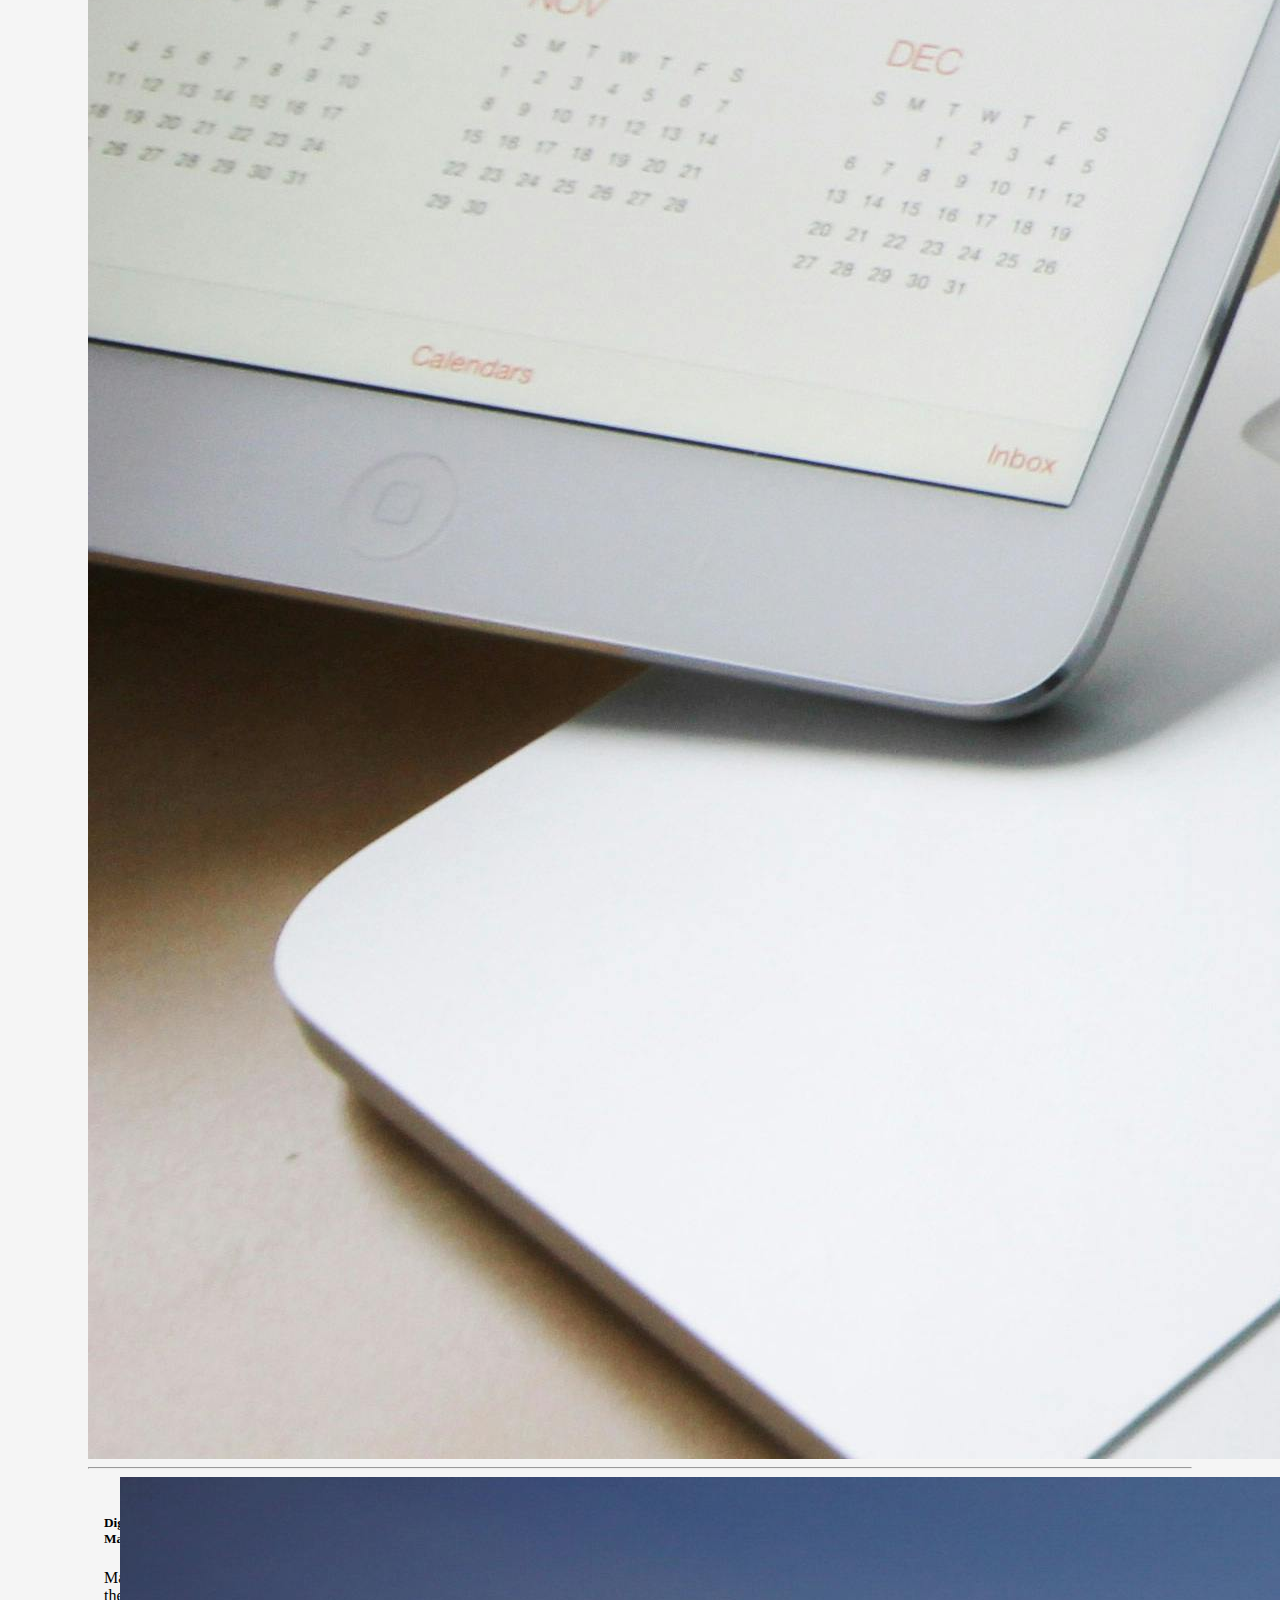
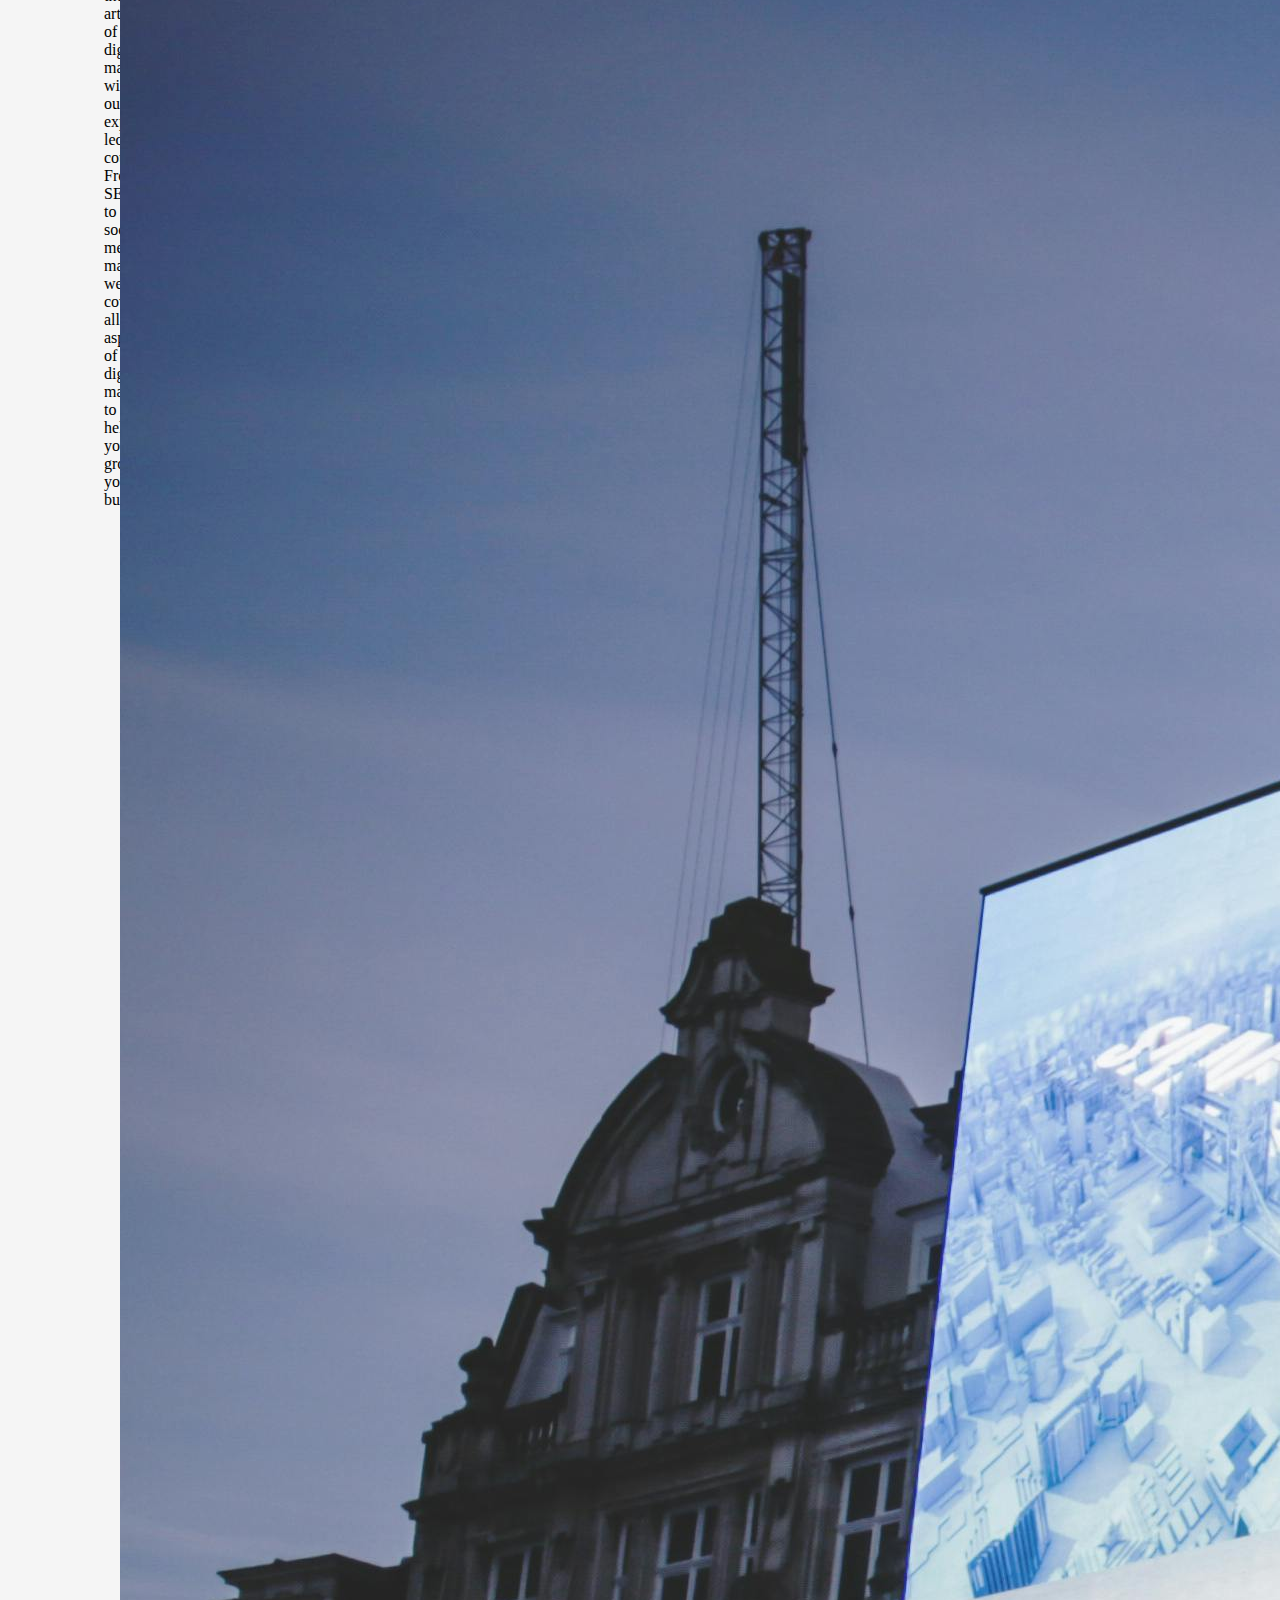
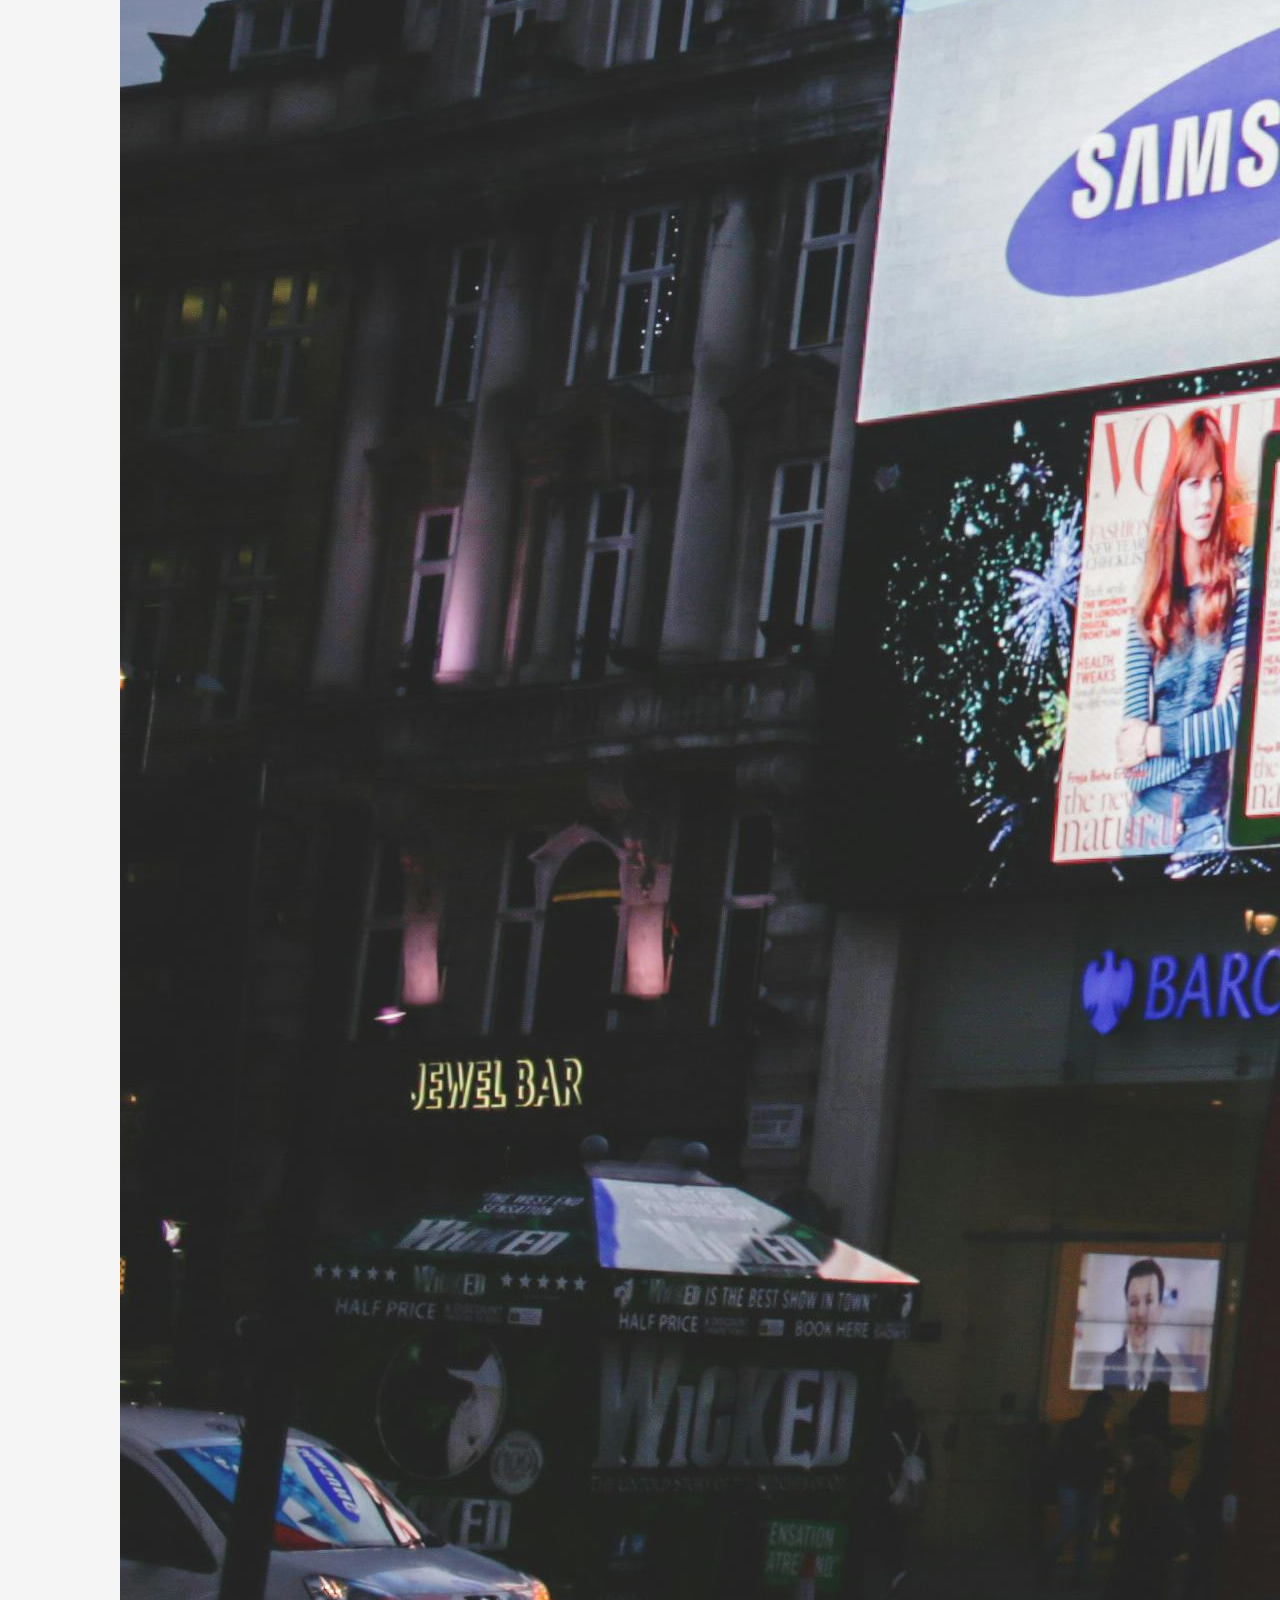
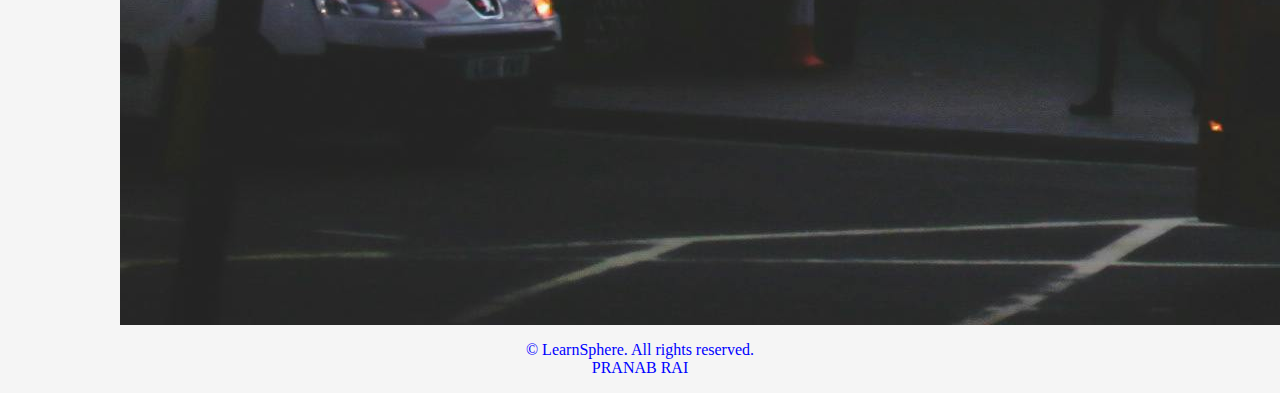
==== commit 6856fade: "updated css and svg logo" ====
--- a/home.html
+++ b/home.html
@@ -3,6 +3,8 @@
 <head>
     <meta charset="UTF-8">
     <meta name="viewport" content="width=device-width, initial-scale=1.0">
+    
+    <!--fontawesome-->
     <link
     href="https://cdnjs.cloudflare.com/ajax/libs/font-awesome/6.0.0-beta3/css/all.min.css"
     rel="stylesheet"
@@ -13,6 +15,8 @@
       integrity="sha384-rbsA2VBKQhggwzxH7pPCaAqO46MgnOM80zW1RWuH61DGLwZJEdK2Kadq2F9CUG65"
       crossorigin="anonymous"
     />
+
+   
     <title>LearnSphere</title>
     <style>
         .logo {
@@ -20,23 +24,33 @@
             align-items: center;
             font-family: Arial, sans-serif;
         }
-        .logo svg {
-            width: 50px;
-            height: 50px;
-            margin-right: 10px;
-        }
+       
         .logo-text {
             font-size: 24px;
             font-weight: bold;
         }
+        nav{
+            font-family: system-ui, -apple-system, BlinkMacSystemFont, 'Segoe UI', Roboto, Oxygen, Ubuntu, Cantarell, 'Open Sans', 'Helvetica Neue', sans-serif;
+            color: whitesmoke;
+        }
+        
+        body{
+            background-color: whitesmoke;
+        }
         main {
             margin-top: 3rem;
             padding: 0 5rem;
+           
+        }
+        .container, #CarousalDemo, .carousal-inner,.carousal-item
+        {
+            width: 100%;
         }
 
         .carousel-item img {
-            height: 60vh;
+            height: 75vh;
             object-fit: cover;
+            
         }
 
         .courses {
@@ -50,6 +64,18 @@
             padding: 1rem 1rem;
             grid-column: span 2;
         }
+
+        .nav-item:hover{
+    
+            border: 1px solid white;
+            border-radius: 5px;
+                       
+            
+        }
+        .courses:hover{
+            background-color: white;
+            border-radius: 8px;
+        }
     </style>
 </head>
 <body>
@@ -57,17 +83,17 @@
 
     <nav class="navbar navbar-light bg-primary navbar-expand-md fixed-top">
         <a href="home.html" class="navbar-brand text-white">
+            
+              <!--svg-->
             <div class="logo">
-                <svg width="100" height="100" viewBox="0 0 100 100">
-                    <!-- Circle background -->
-                    <circle cx="50" cy="50" r="48" stroke="black" stroke-width="2" fill="00000" />
-                  
-                    <!-- Triangle arrow -->
-                    <polygon points="50,15 30,50 70,50" fill="#ffffff" />
-                  
-                    <!-- Text -->
-                    <text x="50" y="80" font-family="Arial" font-size="15" text-anchor="middle" fill="#ffffff">1MCA A</text>
-                  </svg>
+                <svg width="50" height="50" >
+                    <div style="position: relative; width: 100%; height: 0; padding-top: 20.2000%; overflow: hidden;
+                    border-radius: 100px; will-change: transform;">
+                     <iframe loading="lazy" style="position: absolute; width: 100%; height: 100%; top: 0; left: 0; border: none; padding: 0;margin: 0;"
+                       src="https:&#x2F;&#x2F;www.canva.com&#x2F;design&#x2F;DAGMZvUx5ZY&#x2F;2AxAi0KOsSKmjHn_uq1ptw&#x2F;view?embed" >
+                     </iframe>
+                   </div>
+                </svg>
                 <div class="logo-text">LearnSphere</div>
             </div>
         
@@ -78,13 +104,13 @@
         <div class="collapse navbar-collapse justify-content-end align-center" id="navbarCollapse">
             <ul class="navbar-nav ml-auto px-5" style="text-align: center;">
                 <li class="nav-item px-2">
-                    <a href="home.html" class="nav-link text-white"><i class="fas fa-house"></i></a>
+                    <a href="home.html" class="nav-link text-white " ><i class="fas fa-house"></i> Home</a>
                 </li>
                 <li class="nav-item px-2">
-                    <a href="login.html" class="nav-link text-white"><i class="fas fa-user"></i></a>
+                    <a href="login.html" class="nav-link text-white"><i class="fas fa-user"></i> Log in</a>
                 </li>
                 <li class="nav-item px-2">
-                    <a href="about_us.html" class="nav-link text-white"><i class="fas fa-circle-info"></i></a>
+                    <a href="about_us.html" class="nav-link text-white"><i class="fas fa-circle-info"></i> About</a>
                 </li>
                 <li><button class="btn btn-light" data-bs-toggle="modal" data-bs-target="#myModal">Sign Up</button></li>
             </ul>
@@ -101,7 +127,7 @@
                     </button>
                 </div>
                 <div class="modal-body">
-                    <p>Best Education for all at LearnSphere</p>
+                    <p>LearnSphere; learning made fun..</p>
                 </div>
                 <div class="modal-footer">
                     <button class="btn btn-primary" data-bs-dismiss="modal">Cancel</button>
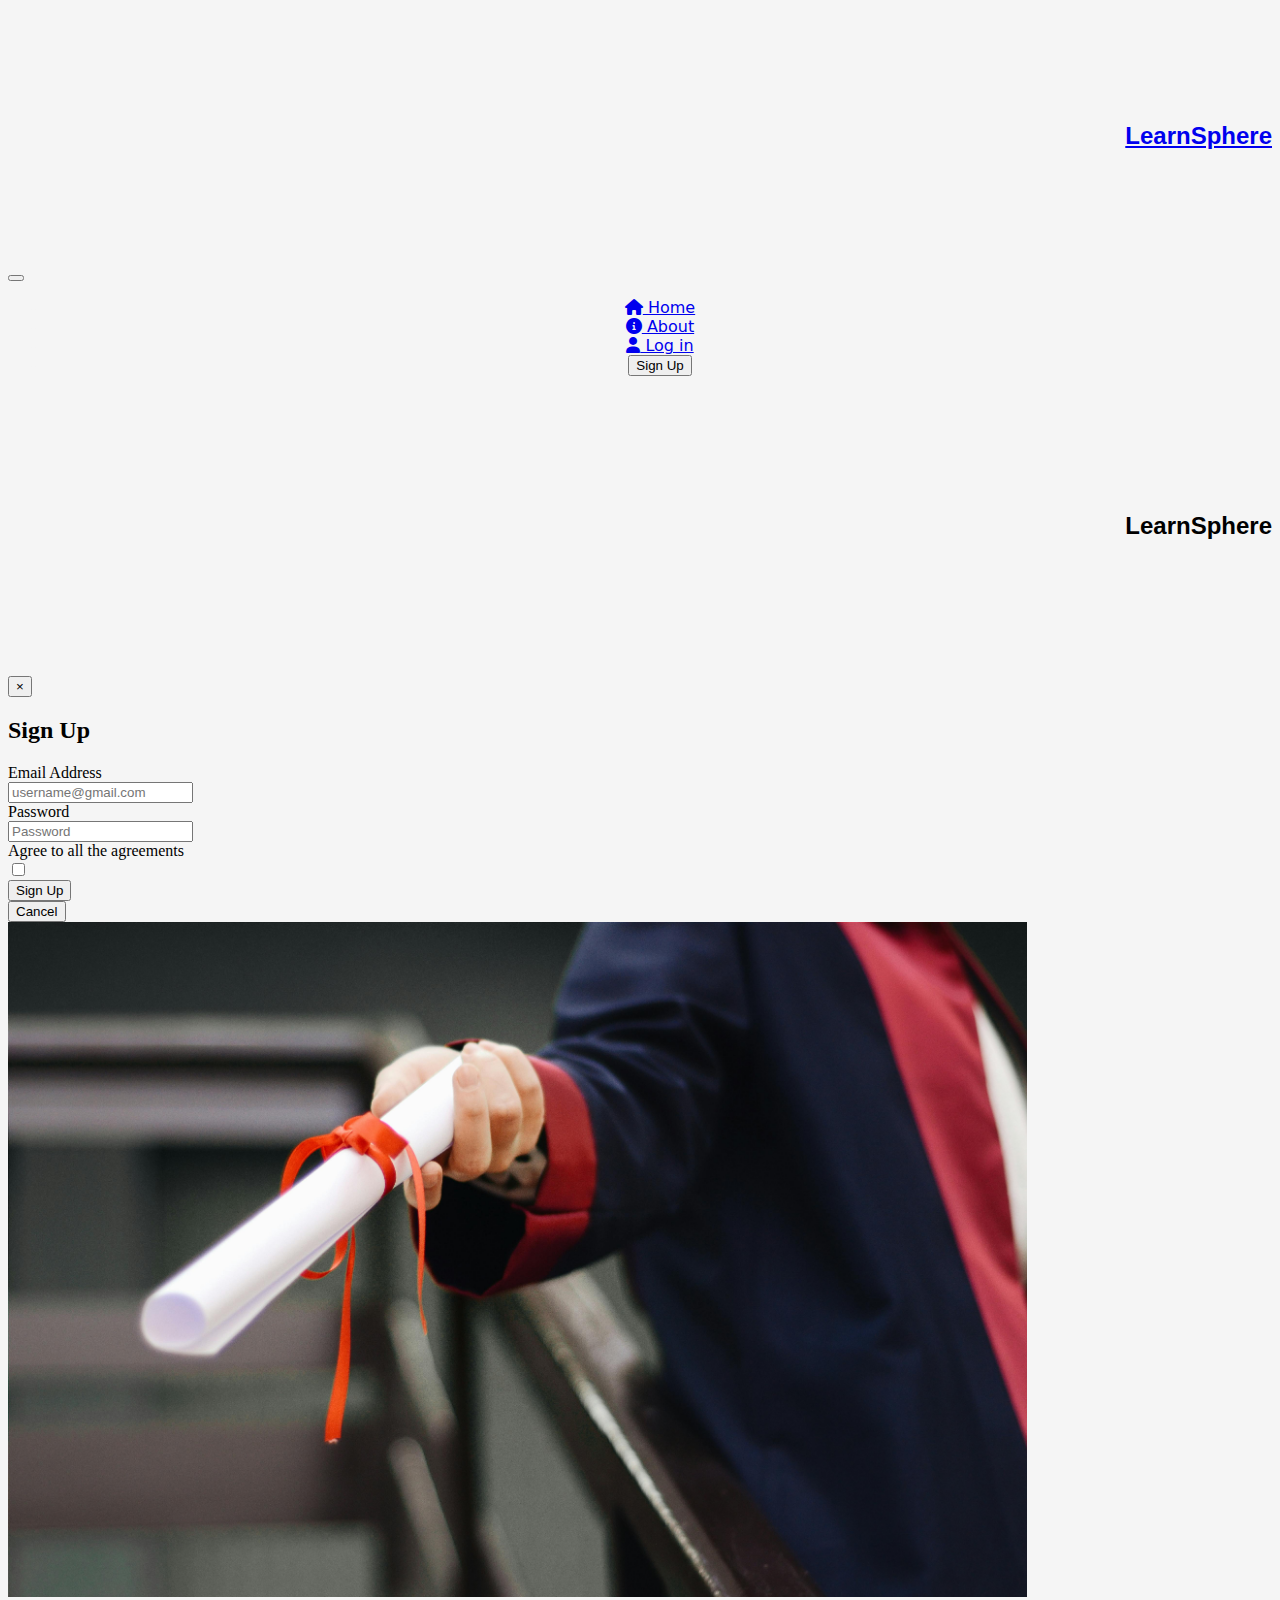
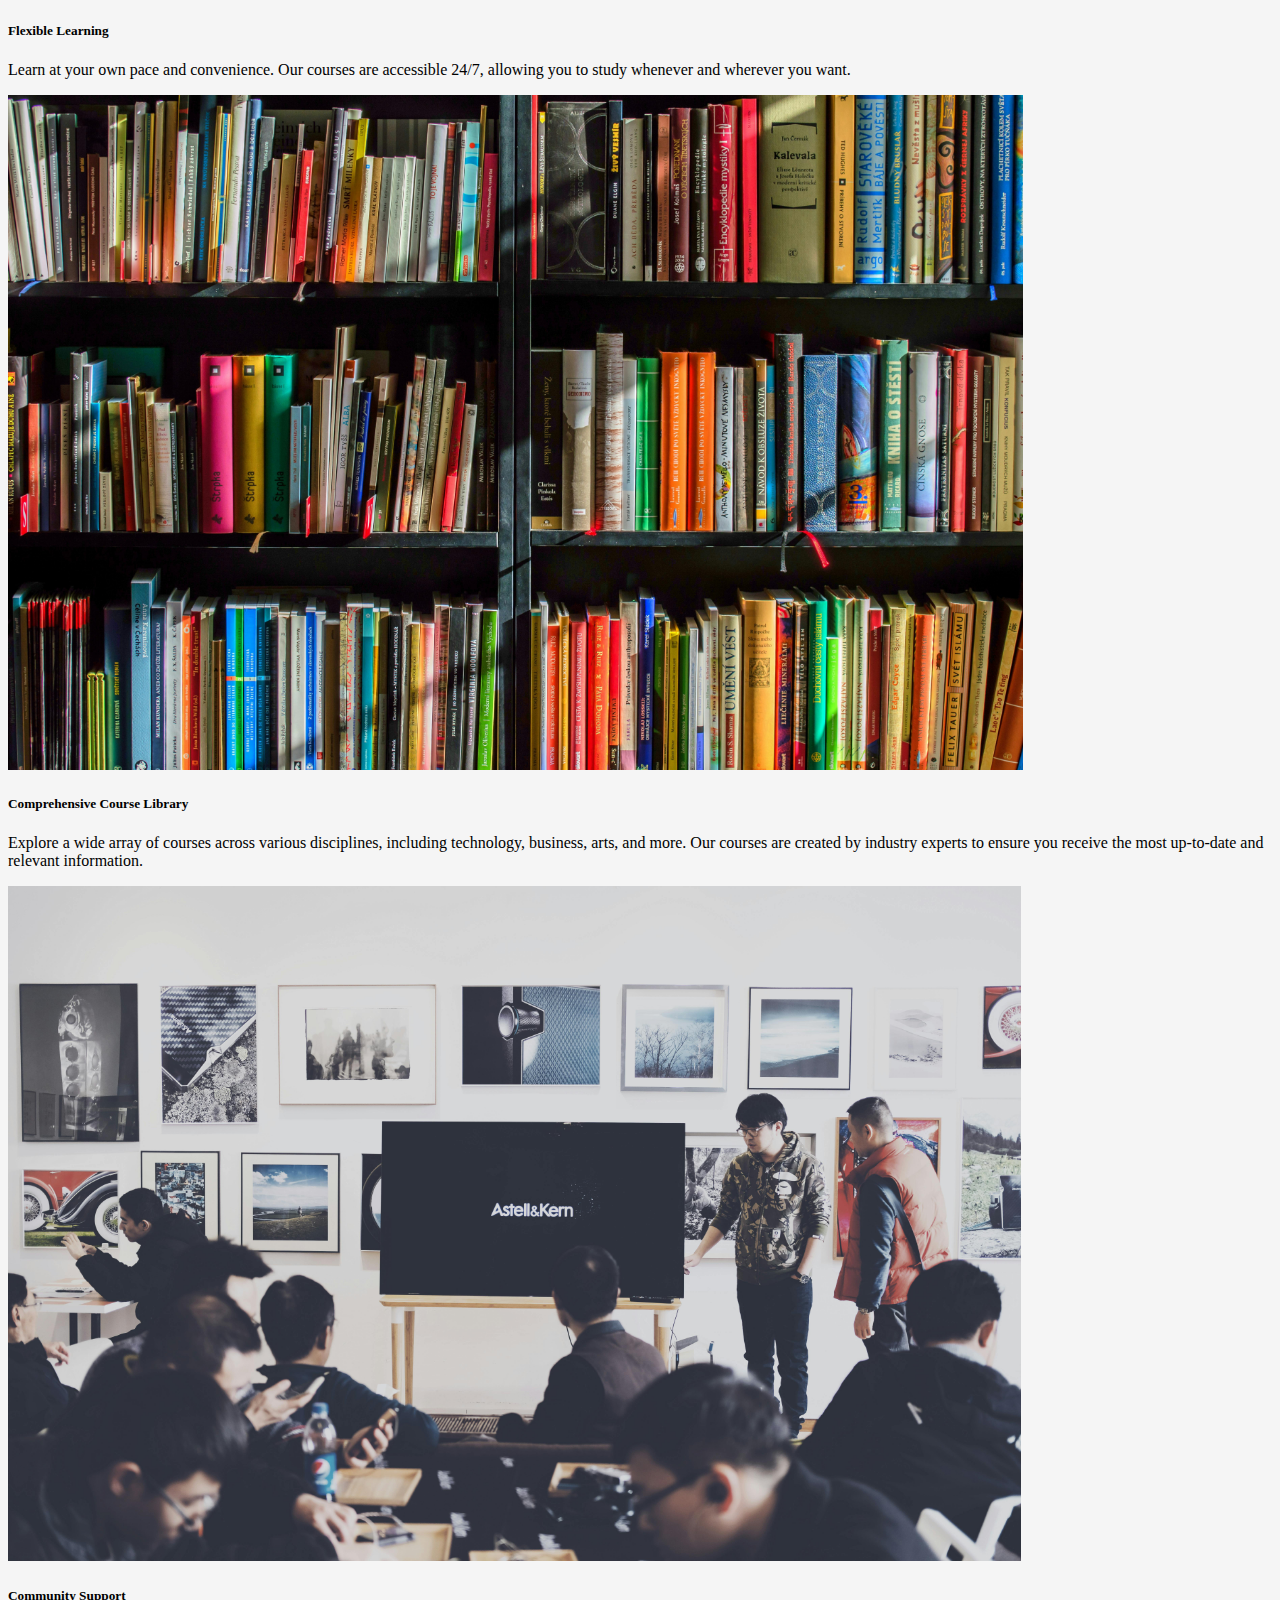
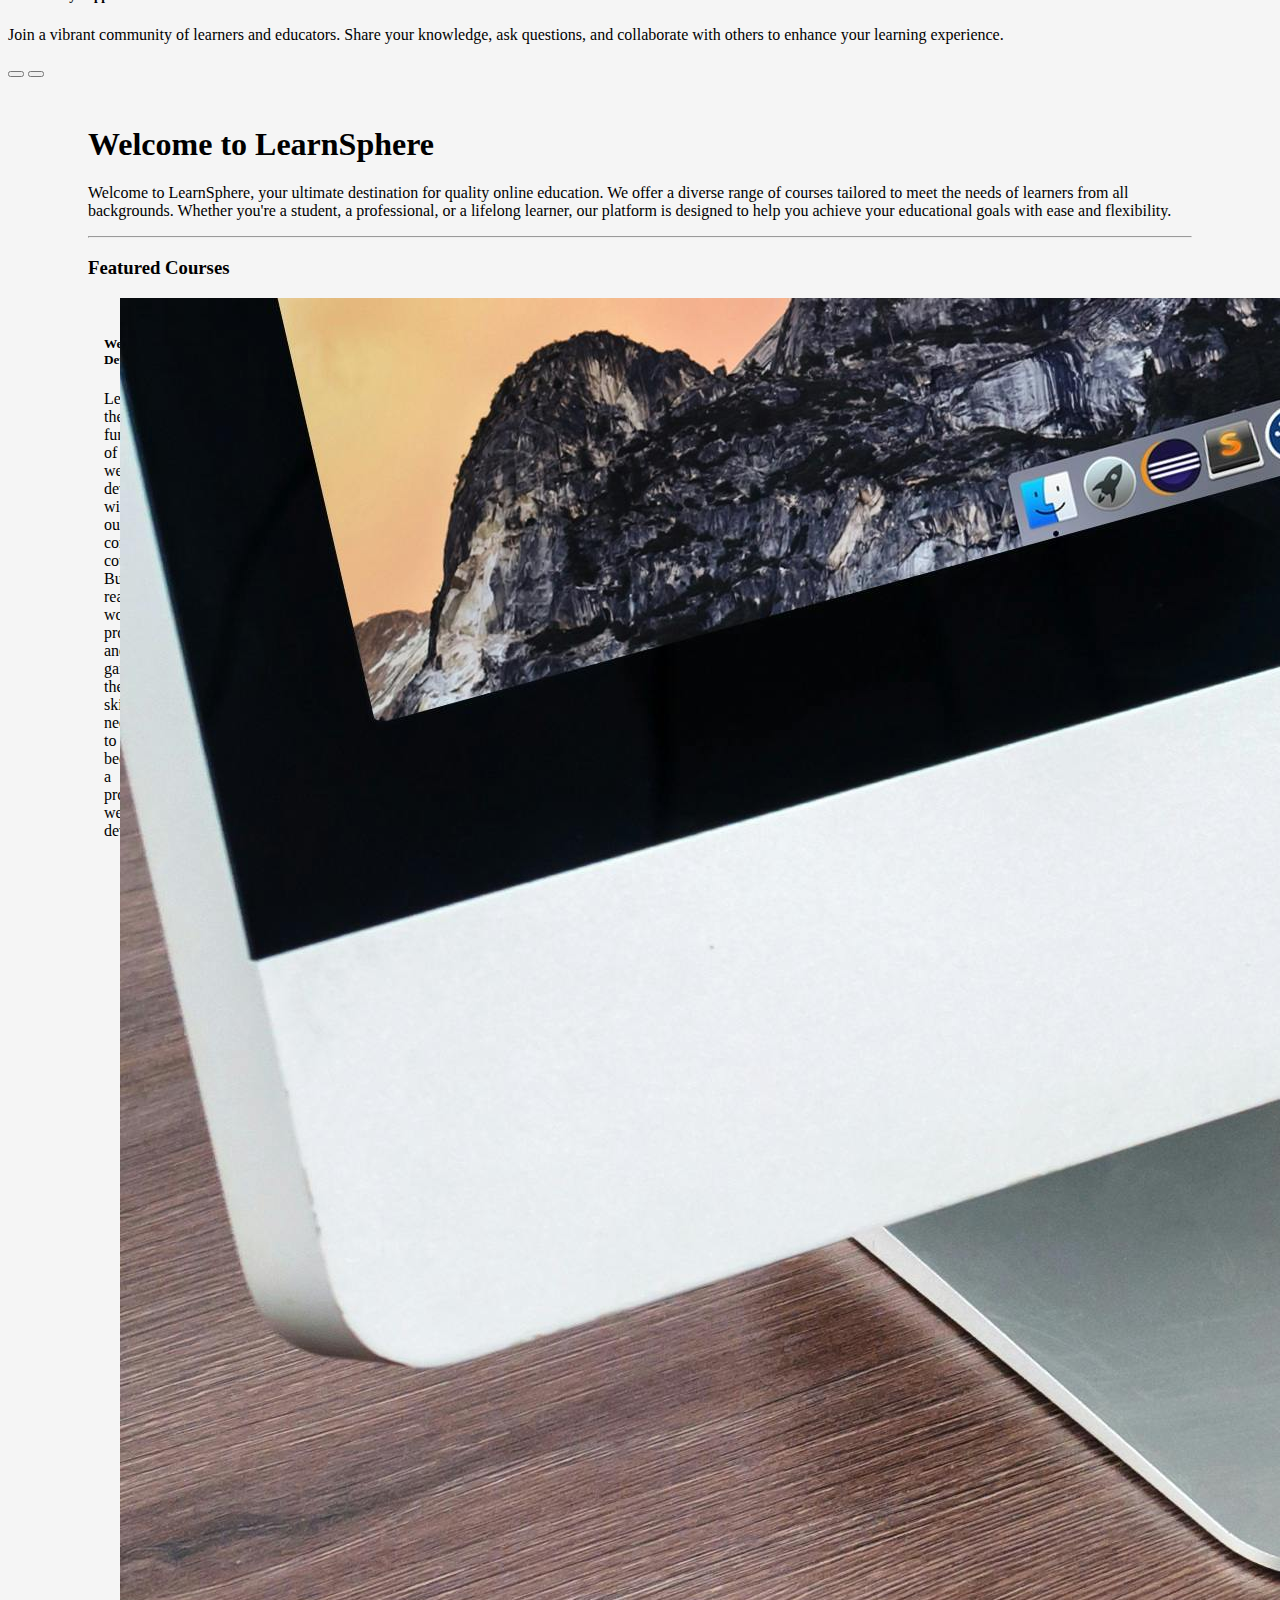
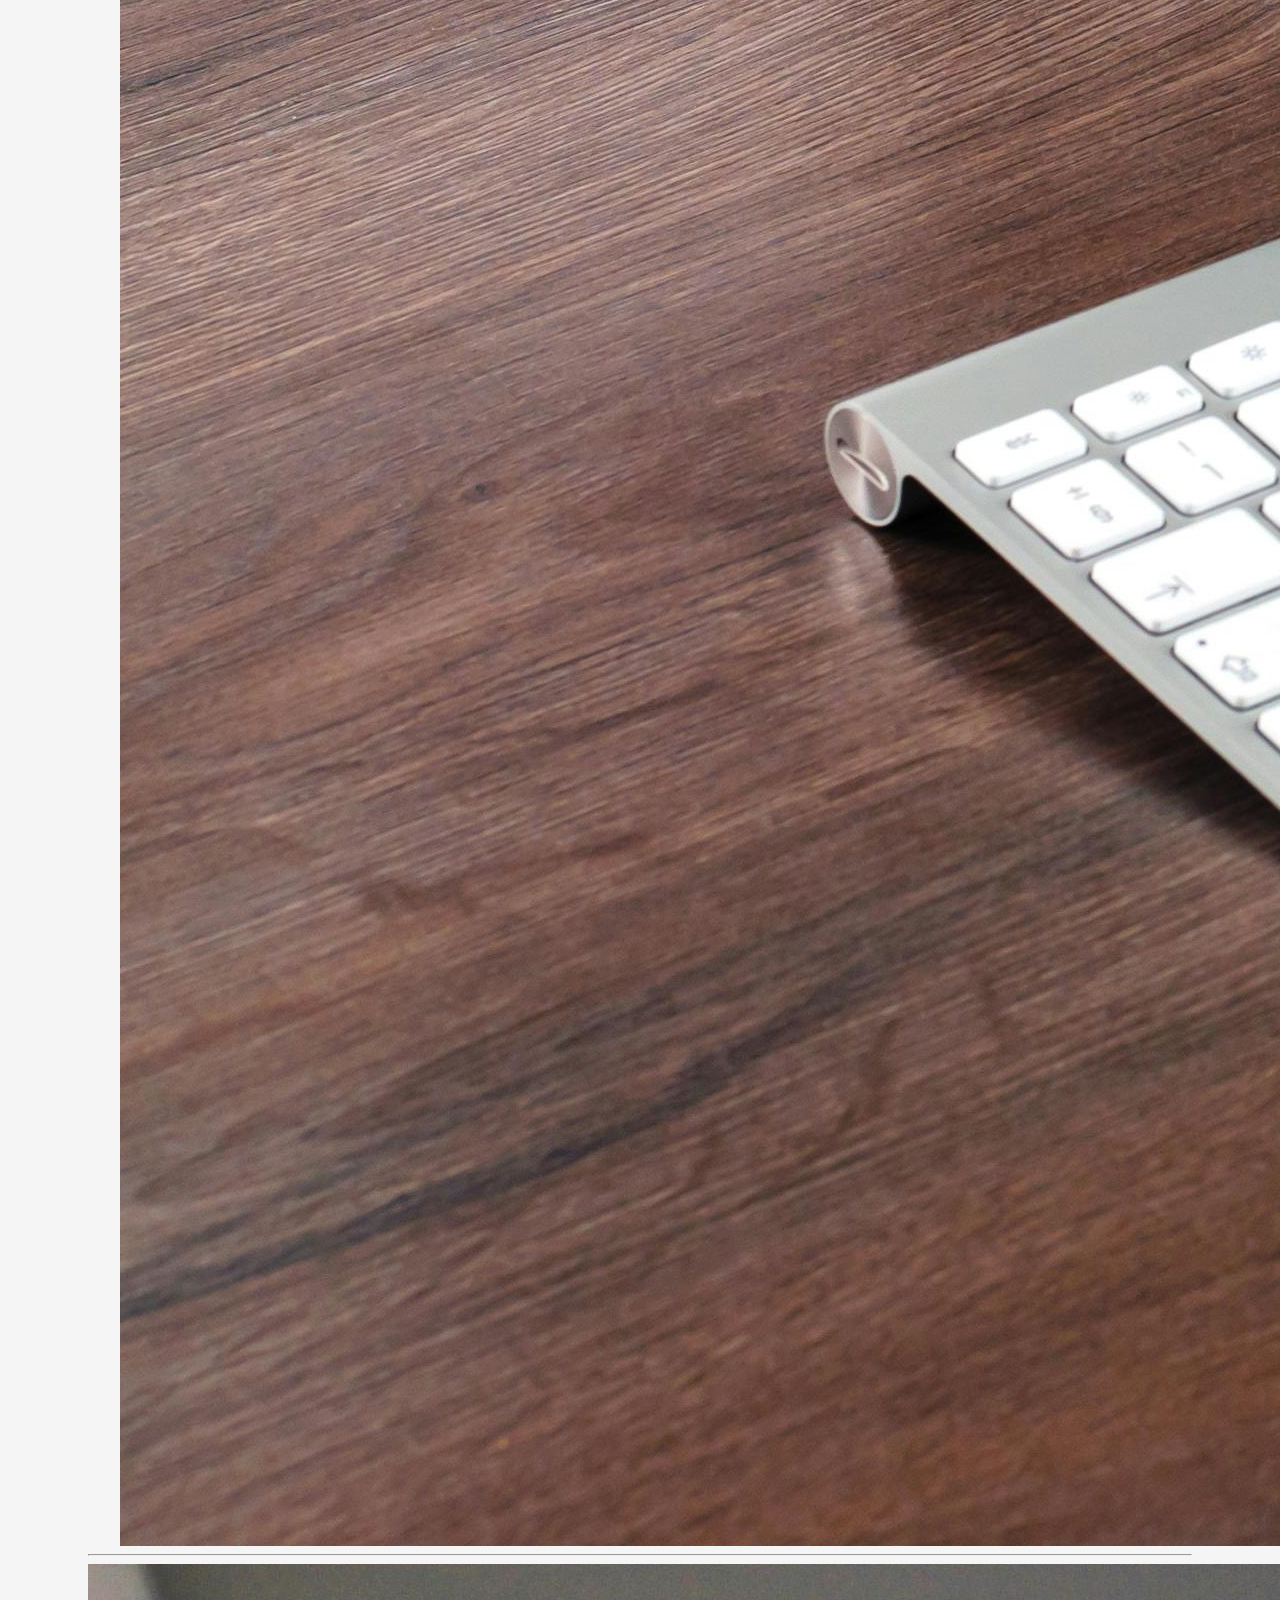
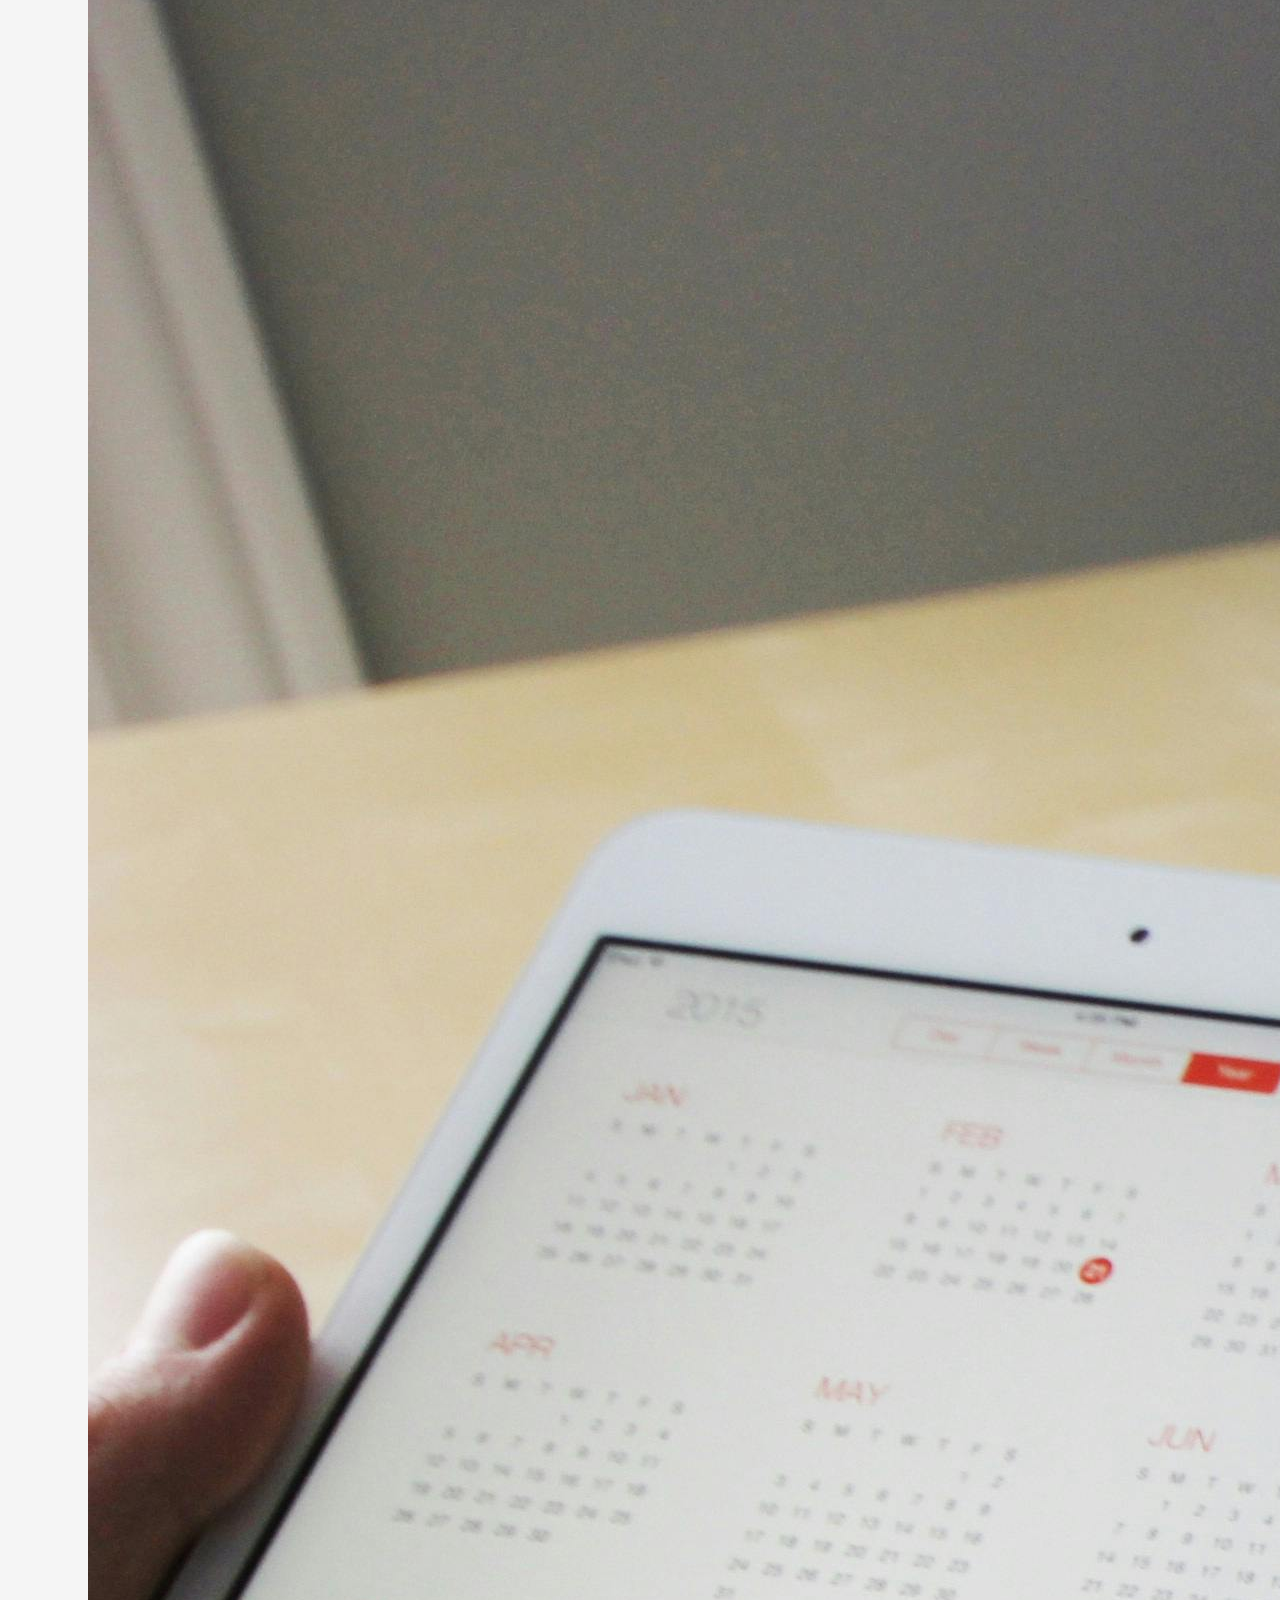
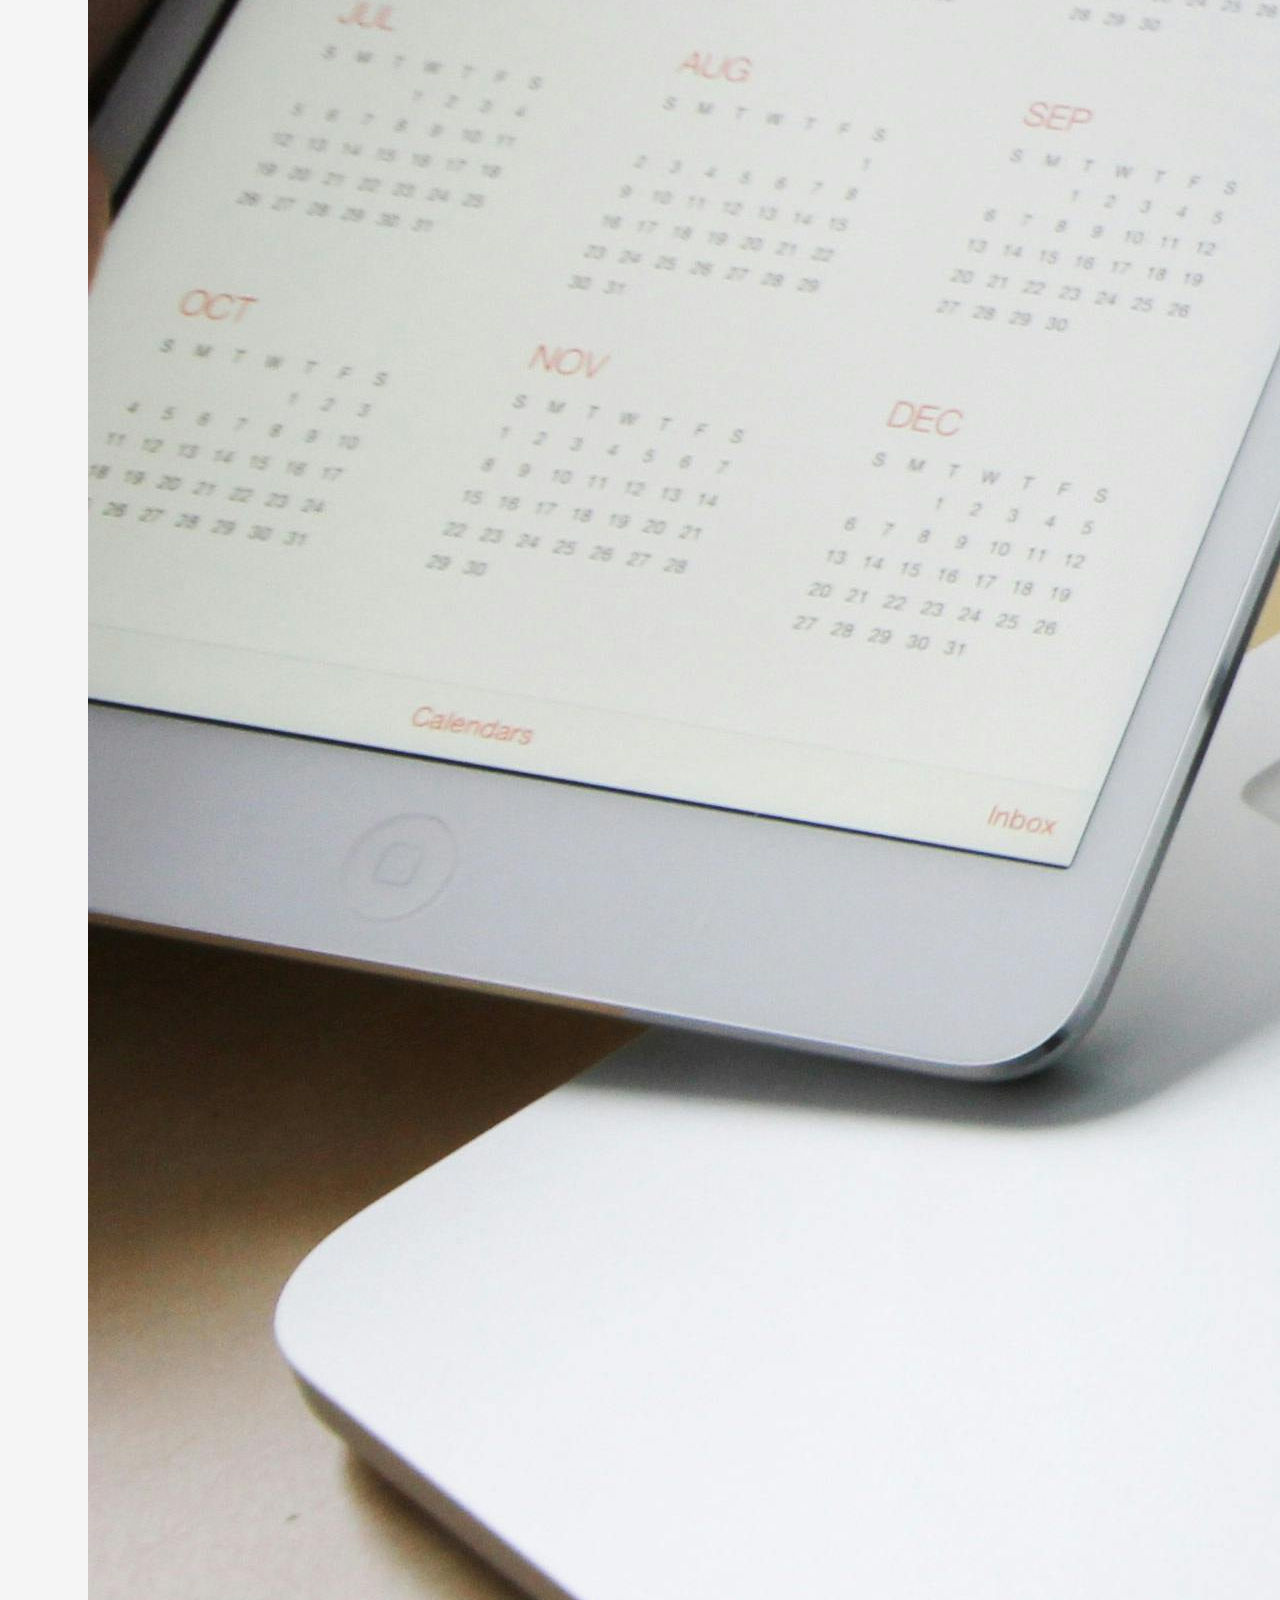
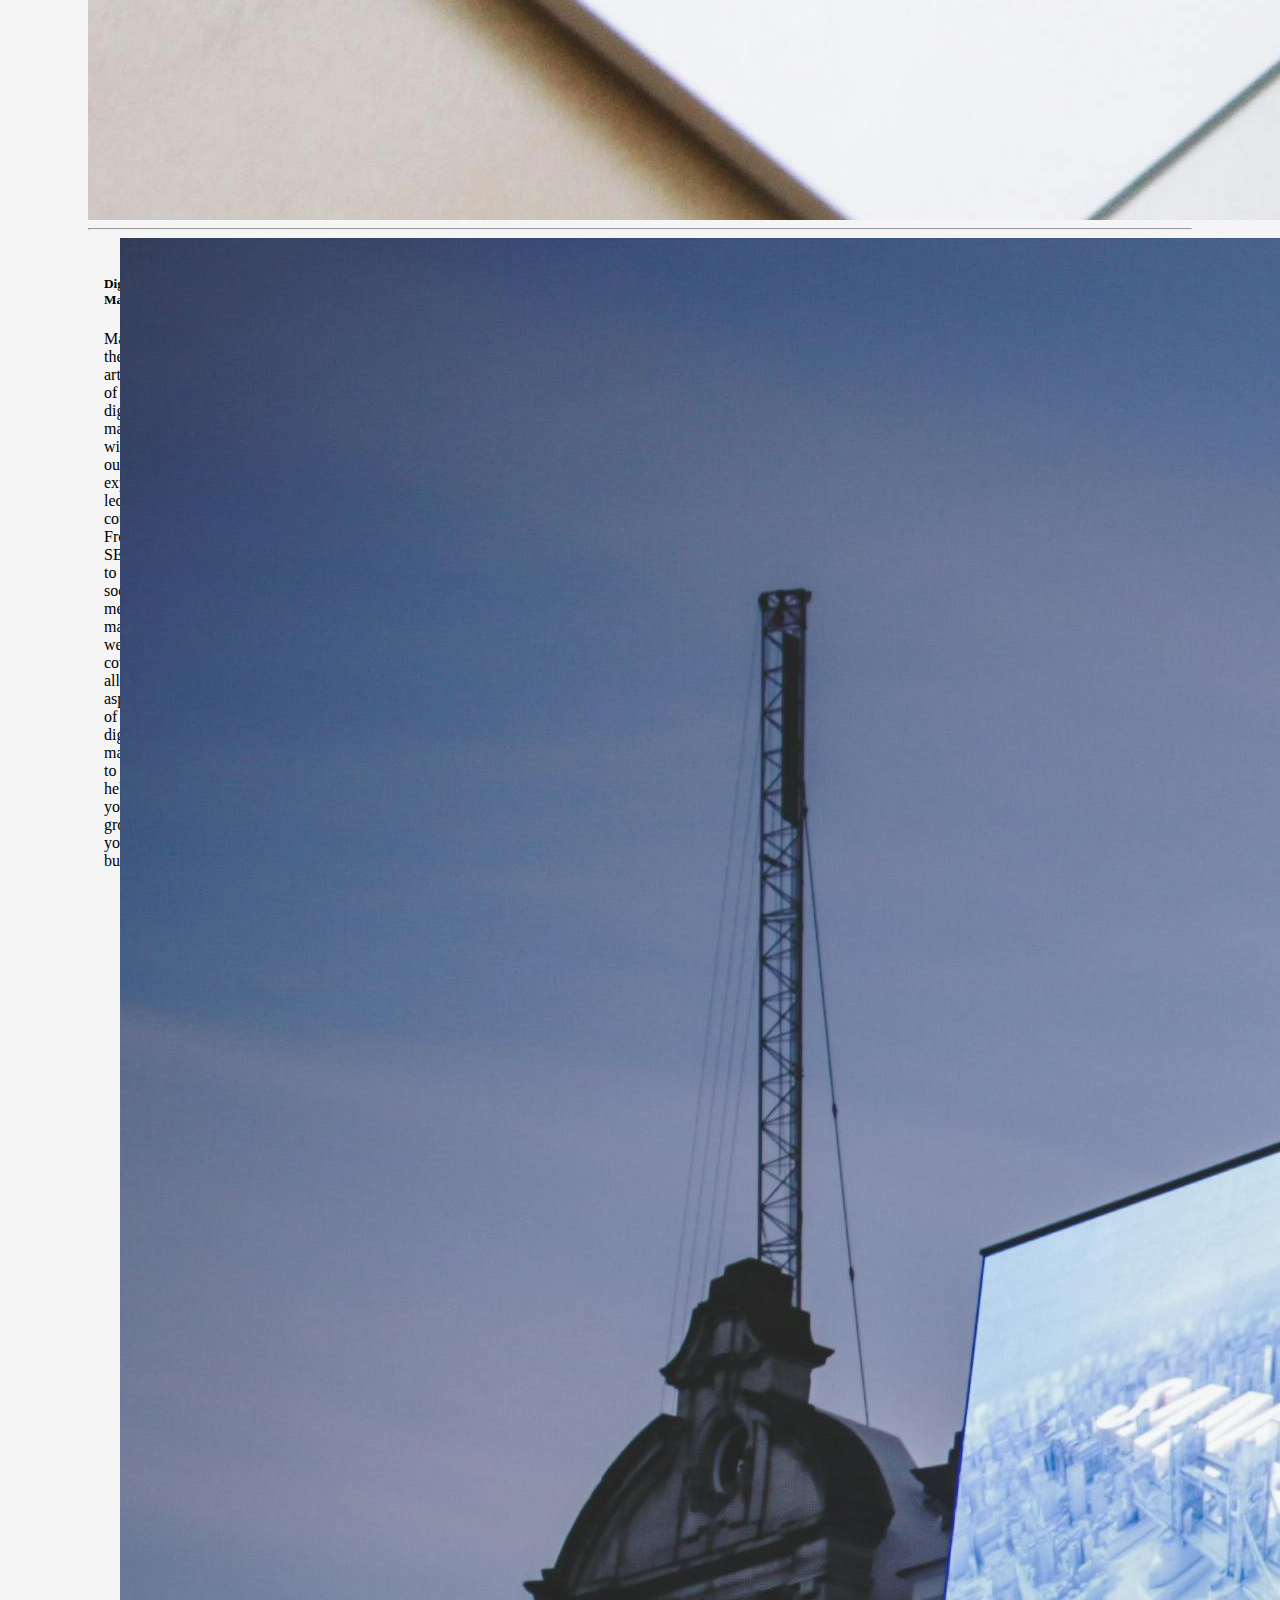
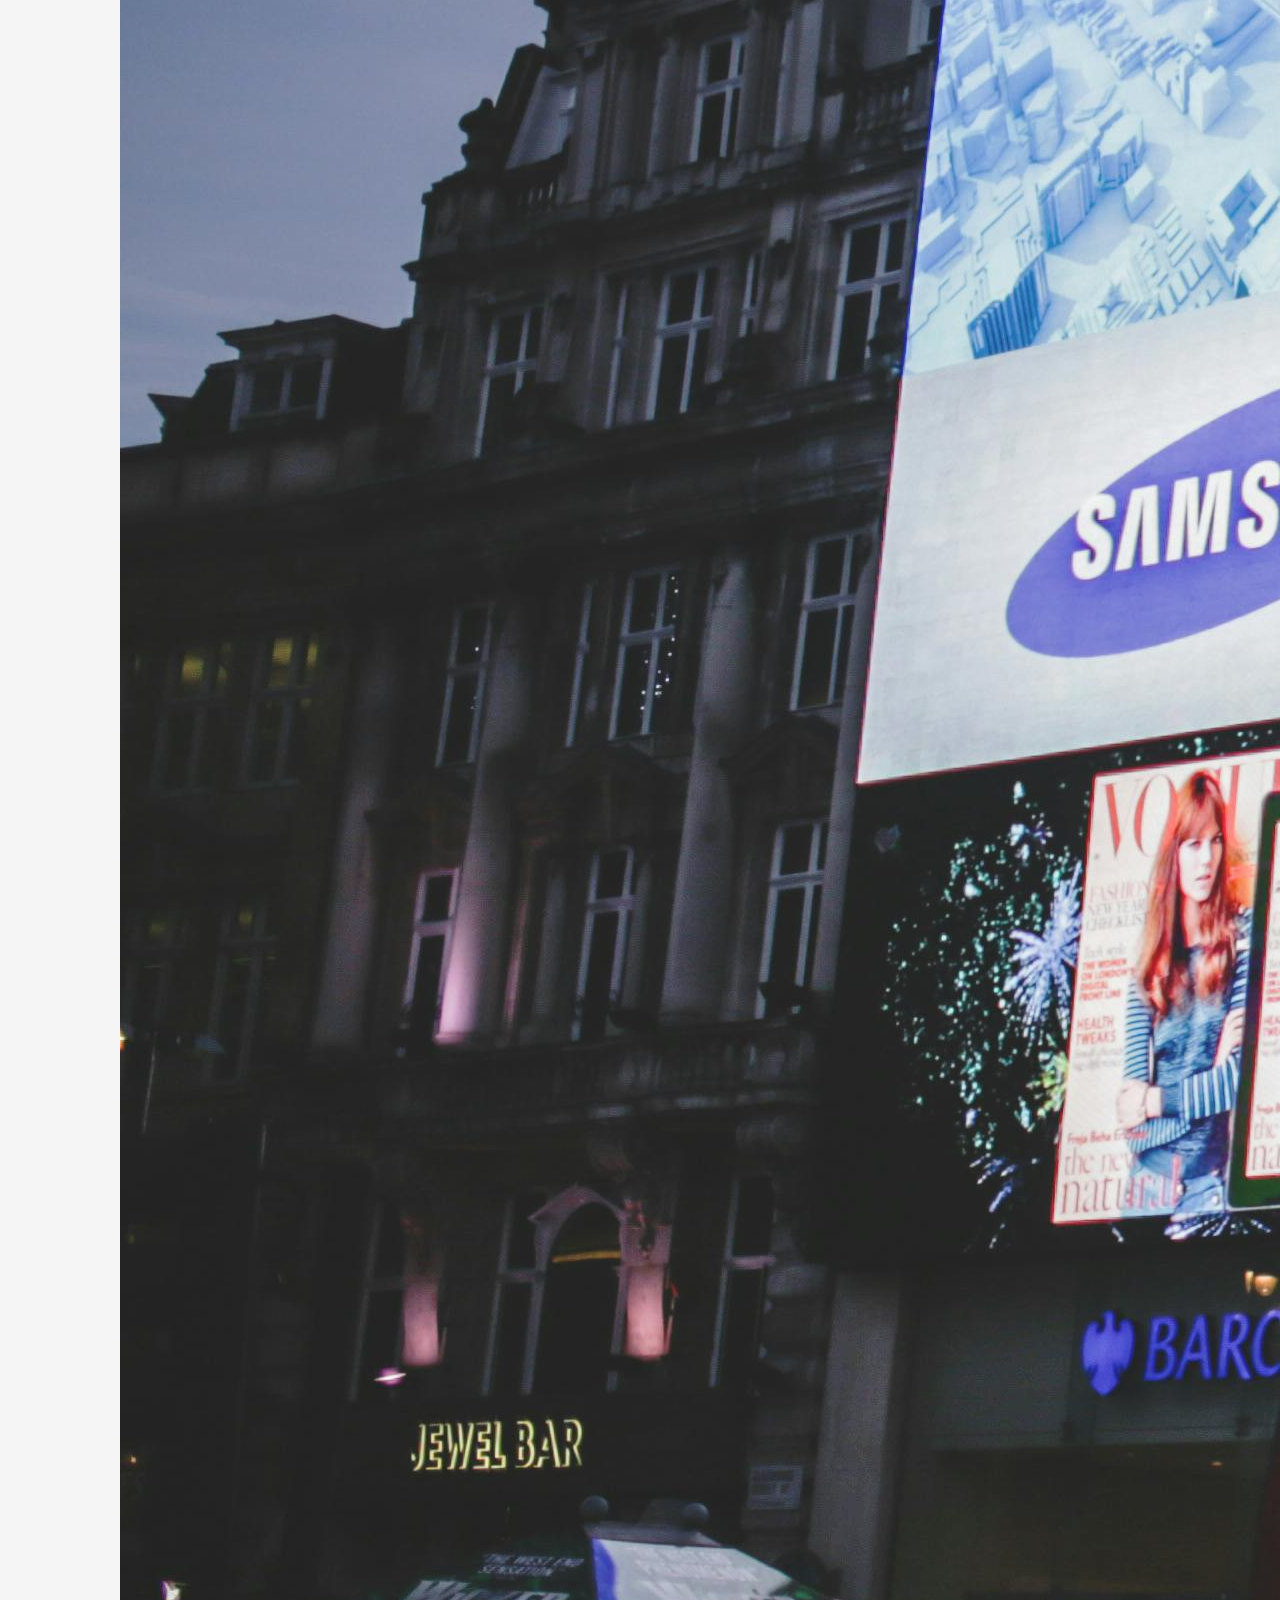
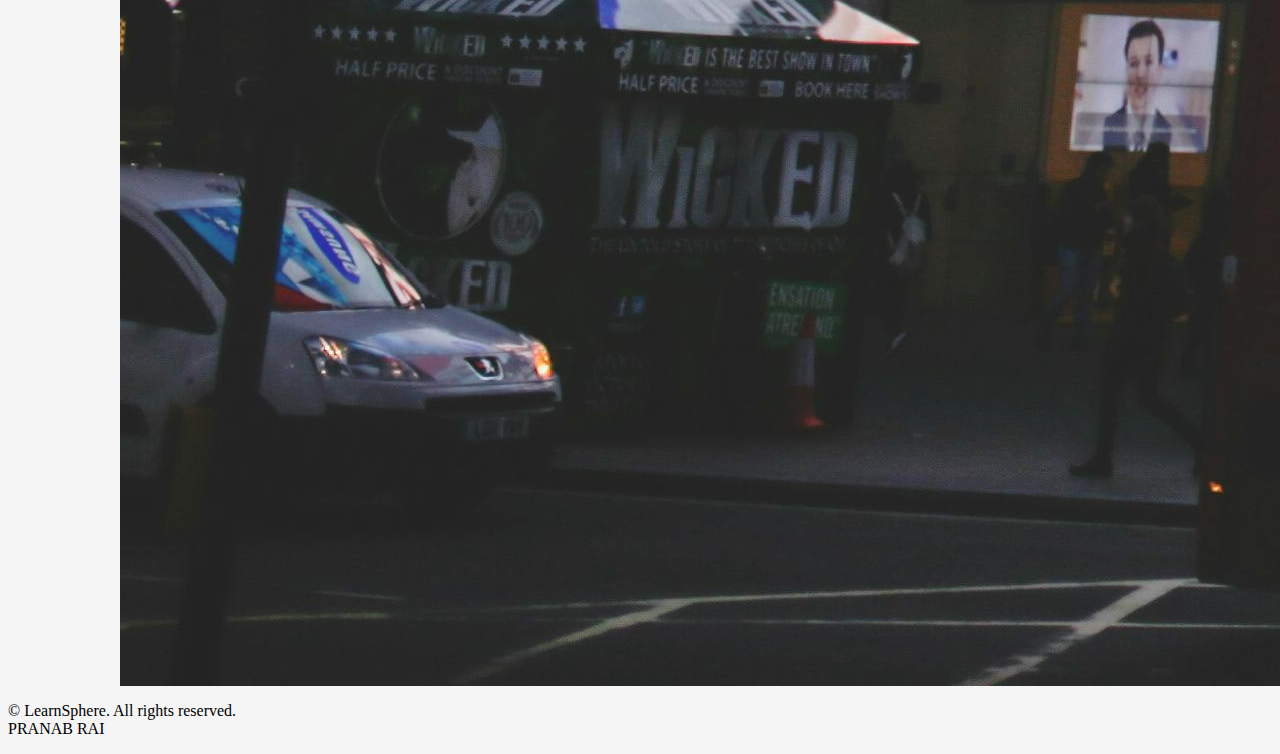
==== commit 98f8ce4f: "css and modal changes" ====
--- a/home.html
+++ b/home.html
@@ -3,12 +3,15 @@
 <head>
     <meta charset="UTF-8">
     <meta name="viewport" content="width=device-width, initial-scale=1.0">
-    
-    <!--fontawesome-->
+    <title>LearnSphere</title>
+
+    <!-- FontAwesome -->
     <link
-    href="https://cdnjs.cloudflare.com/ajax/libs/font-awesome/6.0.0-beta3/css/all.min.css"
-    rel="stylesheet"
+      href="https://cdnjs.cloudflare.com/ajax/libs/font-awesome/6.0.0-beta3/css/all.min.css"
+      rel="stylesheet"
     />
+
+    <!-- Bootstrap CSS -->
     <link
       href="https://cdn.jsdelivr.net/npm/bootstrap@5.2.3/dist/css/bootstrap.min.css"
       rel="stylesheet"
@@ -16,41 +19,35 @@
       crossorigin="anonymous"
     />
 
-   
-    <title>LearnSphere</title>
     <style>
         .logo {
             display: flex;
             align-items: center;
             font-family: Arial, sans-serif;
         }
-       
+
         .logo-text {
             font-size: 24px;
             font-weight: bold;
         }
-        nav{
+
+        nav {
             font-family: system-ui, -apple-system, BlinkMacSystemFont, 'Segoe UI', Roboto, Oxygen, Ubuntu, Cantarell, 'Open Sans', 'Helvetica Neue', sans-serif;
             color: whitesmoke;
         }
-        
-        body{
+
+        body {
             background-color: whitesmoke;
         }
+
         main {
             margin-top: 3rem;
             padding: 0 5rem;
-           
-        }
-        .container, #CarousalDemo, .carousal-inner,.carousal-item
-        {
-            width: 100%;
         }
 
         .carousel-item img {
             height: 75vh;
             object-fit: cover;
-            
         }
 
         .courses {
@@ -65,21 +62,18 @@
             grid-column: span 2;
         }
 
-        .nav-item:hover{
-    
+        .nav-item:hover {
             border: 1px solid white;
             border-radius: 5px;
-                       
-            
-        }
-        .courses:hover{
+        }
+
+        .courses:hover {
             background-color: white;
             border-radius: 8px;
         }
     </style>
 </head>
 <body>
-
 
     <nav class="navbar navbar-light bg-primary navbar-expand-md fixed-top">
         <a href="home.html" class="navbar-brand text-white">
@@ -106,28 +100,79 @@
                 <li class="nav-item px-2">
                     <a href="home.html" class="nav-link text-white " ><i class="fas fa-house"></i> Home</a>
                 </li>
+               
+                <li class="nav-item px-2">
+                    <a href="about_us.html" class="nav-link text-white"><i class="fas fa-circle-info"></i> About</a>
+                </li>
+
                 <li class="nav-item px-2">
                     <a href="login.html" class="nav-link text-white"><i class="fas fa-user"></i> Log in</a>
-                </li>
-                <li class="nav-item px-2">
-                    <a href="about_us.html" class="nav-link text-white"><i class="fas fa-circle-info"></i> About</a>
                 </li>
                 <li><button class="btn btn-light" data-bs-toggle="modal" data-bs-target="#myModal">Sign Up</button></li>
             </ul>
         </div>
     </nav>
 
+    <!--modal-->
+
     <div class="modal fade" id="myModal">
         <div class="modal-dialog">
             <div class="modal-content">
                 <div class="modal-header">
-                    <h5 class="modal-title">Sign Up</h5>
+                    <h5 class="modal-title">
+                        
+              <!--svg-->
+            <div class="logo">
+                <svg width="50" height="50" >
+                    <div style="position: relative; width: 100%; height: 0; padding-top: 20.2000%; overflow: hidden;
+                    border-radius: 100px; will-change: transform;">
+                     <iframe loading="lazy" style="position: absolute; width: 100%; height: 100%; top: 0; left: 0; border: none; padding: 0;margin: 0;"
+                       src="https:&#x2F;&#x2F;www.canva.com&#x2F;design&#x2F;DAGMZvUx5ZY&#x2F;2AxAi0KOsSKmjHn_uq1ptw&#x2F;view?embed" >
+                     </iframe>
+                   </div>
+                </svg>
+                <div class="logo-text">LearnSphere</div>
+            </div>
+                  
+                    </h5>
                     <button type="button" class="btn-close" data-bs-dismiss="modal">
                         <span>&times;</span>
                     </button>
                 </div>
                 <div class="modal-body">
-                    <p>LearnSphere; learning made fun..</p>
+                    
+                        <h2 class="text-center mb-4">Sign Up</h2>
+                        <form>
+                            <div class="form-group row mb-3">
+                                <label class="col-sm-3 col-form-label" for="email">Email Address</label>
+                                <div class="col-sm-9">
+                                    <input type="email" class="form-control" id="email" placeholder="username@gmail.com">
+                                </div>
+                            </div>
+                            
+                            <div class="form-group row mb-3">
+                                <label class="col-sm-3 col-form-label" for="password">Password</label>
+                                <div class="col-sm-9">
+                                    <input type="password" class="form-control" id="password" placeholder="Password">
+                                </div>
+                            </div>
+                            
+                            
+                            
+                            <div class="form-group row mb-4">
+                                <label class="col-sm-3 col-form-label" for="agree">Agree to all the agreements</label>
+                                <div class="col-sm-9">
+                                    <input type="checkbox" class="form-check-input" id="agree">
+                                </div>
+                            </div>
+                            
+                            <div class="row">
+                                <div class="col text-center">
+                                    <button type="submit" class="btn btn-primary">Sign Up</button>
+                                </div>
+                            </div>
+                        </form>
+                    
                 </div>
                 <div class="modal-footer">
                     <button class="btn btn-primary" data-bs-dismiss="modal">Cancel</button>
@@ -136,38 +181,39 @@
         </div>
     </div>
 
-    <div class="container">
-        <div id="CarouselDemo" class="carousel slide" data-bs-ride="carousel">
-            <div class="carousel-inner">
-                <div class="carousel-item active">
-                    <img src="/images/pexels-ekrulila-2292837.jpg" alt="edu1" class="w-100">
-                    <div class="carousel-caption">
-                        <h5>Flexible Learning</h5>
-                        <p>Learn at your own pace and convenience. Our courses are accessible 24/7, allowing you to study whenever and wherever you want.</p>
-                    </div>
-                </div>
-                <div class="carousel-item">
-                    <img src="/images/pexels-pixabay-159711.jpg" alt="edu2" class="w-100">
-                    <div class="carousel-caption">
-                        <h5>Comprehensive Course Library</h5>
-                        <p>Explore a wide array of courses across various disciplines, including technology, business, arts, and more. Our courses are created by industry experts to ensure you receive the most up-to-date and relevant information.</p>
-                    </div>
-                </div>
-                <div class="carousel-item">
-                    <img src="/images/pexels-zhuhehuai-716281.jpg" alt="ed3" class="w-100">
-                    <div class="carousel-caption" style="text-align: center;">
-                        <h5>Community Support</h5>
-                        <p>Join a vibrant community of learners and educators. Share your knowledge, ask questions, and collaborate with others to enhance your learning experience.</p>
-                    </div>
-                </div>
-            </div>
-            <button class="carousel-control-prev" type="button" data-bs-target="#CarouselDemo" data-bs-slide="prev">
-                <span class="carousel-control-prev-icon"></span>
-            </button>
-            <button class="carousel-control-next" type="button" data-bs-target="#CarouselDemo" data-bs-slide="next">
-                <span class="carousel-control-next-icon"></span>
-            </button>
+
+    <!--Carousel-->
+
+    <div id="CarouselDemo" class="carousel slide" data-bs-ride="carousel">
+        <div class="carousel-inner">
+            <div class="carousel-item active">
+                <img src="/images/pexels-ekrulila-2292837.jpg" alt="Flexible Learning" class="w-100">
+                <div class="carousel-caption">
+                    <h5>Flexible Learning</h5>
+                    <p>Learn at your own pace and convenience. Our courses are accessible 24/7, allowing you to study whenever and wherever you want.</p>
+                </div>
+            </div>
+            <div class="carousel-item">
+                <img src="/images/pexels-pixabay-159711.jpg" alt="Comprehensive Course Library" class="w-100">
+                <div class="carousel-caption">
+                    <h5>Comprehensive Course Library</h5>
+                    <p>Explore a wide array of courses across various disciplines, including technology, business, arts, and more. Our courses are created by industry experts to ensure you receive the most up-to-date and relevant information.</p>
+                </div>
+            </div>
+            <div class="carousel-item">
+                <img src="/images/pexels-zhuhehuai-716281.jpg" alt="Community Support" class="w-100">
+                <div class="carousel-caption text-center">
+                    <h5>Community Support</h5>
+                    <p>Join a vibrant community of learners and educators. Share your knowledge, ask questions, and collaborate with others to enhance your learning experience.</p>
+                </div>
+            </div>
         </div>
+        <button class="carousel-control-prev" type="button" data-bs-target="#CarouselDemo" data-bs-slide="prev">
+            <span class="carousel-control-prev-icon"></span>
+        </button>
+        <button class="carousel-control-next" type="button" data-bs-target="#CarouselDemo" data-bs-slide="next">
+            <span class="carousel-control-next-icon"></span>
+        </button>
     </div>
 
     <main>
@@ -177,7 +223,7 @@
         <hr>
 
         <section>
-            <h3 style="padding: 1rem 0rem;">Featured Courses</h3>
+            <h3 class="my-4">Featured Courses</h3>
             <div class="courses web">
                 <article>
                     <h5>Web Development</h5>
@@ -204,12 +250,11 @@
         </section>
     </main>
 
-    <footer class="footer bg-light" style="text-align: center; color: blue;">
-        <div>
-            <p>&copy; LearnSphere. All rights reserved. <br> PRANAB RAI</p>
-        </div>
+    <footer class="footer bg-light text-center text-primary py-3">
+        <p>&copy; LearnSphere. All rights reserved. <br> PRANAB RAI</p>
     </footer>
 
+    <!-- Bootstrap and JavaScript dependencies -->
     <script
       src="https://cdn.jsdelivr.net/npm/@popperjs/core@2.11.6/dist/umd/popper.min.js"
       integrity="sha384-oBqDVmMz9ATKxIep9tiCxS/Z9fNfEXiDAYTujMAeBAsjFuCZSmKbSSUnQlmh/jp3"
